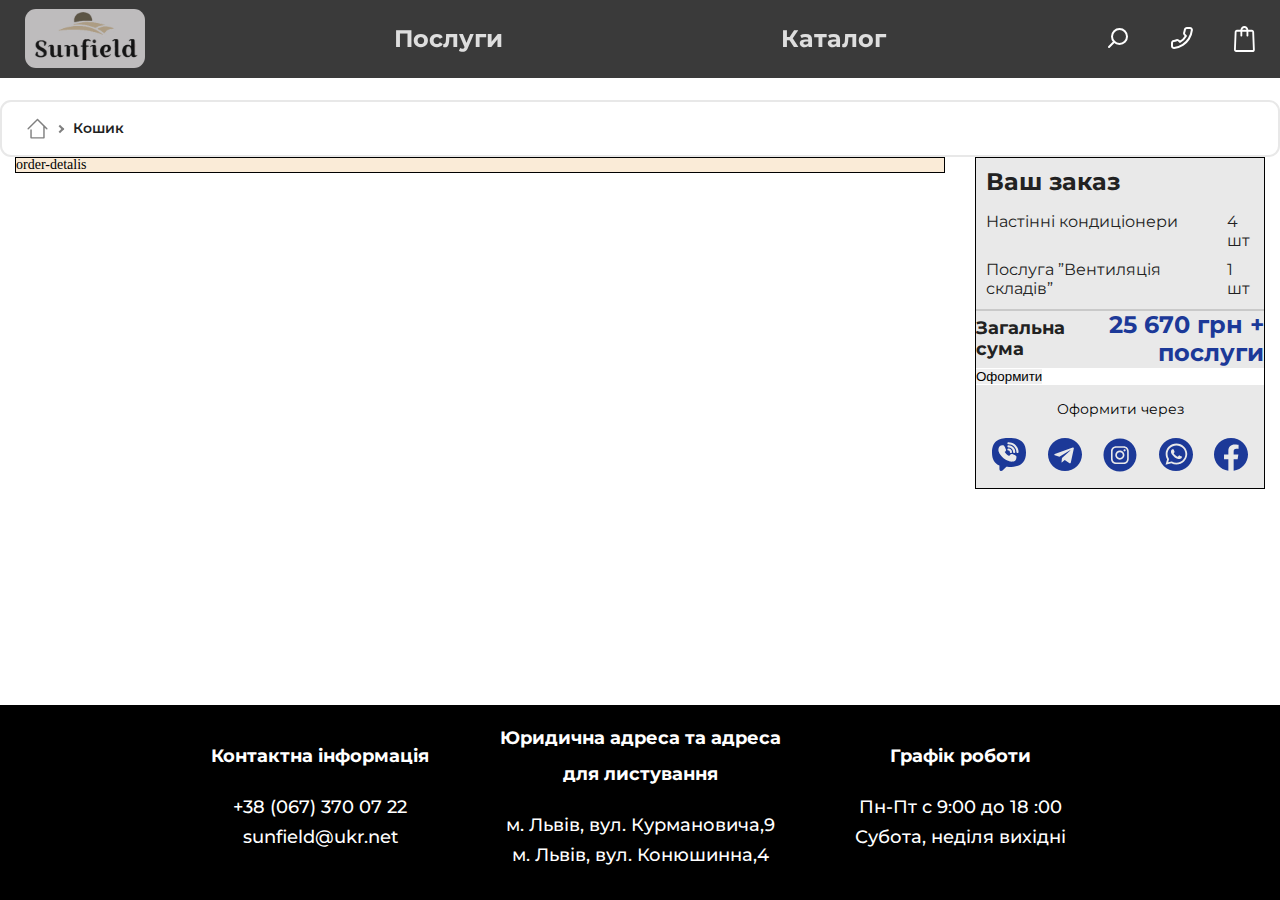
==== cart.html @ e7642a7e "27-02" ====
<!DOCTYPE html>
<html lang="en">

<head>
   <meta charset="UTF-8">
   <meta http-equiv="X-UA-Compatible" content="IE=edge">
   <meta name="viewport" content="width=device-width, initial-scale=1.0">
   <link rel="preconnect" href="https://fonts.googleapis.com">
   <link rel="preconnect" href="https://fonts.gstatic.com" crossorigin>
   <link
      href="https://fonts.googleapis.com/css2?family=Nunito+Sans:ital,wght@0,400;0,700;0,900;1,800&family=Roboto:wght@400;500;700&display=swap"
      rel="stylesheet">
   <link
      href="https://fonts.googleapis.com/css2?family=Montserrat:wght@500;600;700&family=Nunito+Sans:ital,wght@0,400;0,700;0,900;1,800&family=Roboto:wght@400;500;700&display=swap"
      rel="stylesheet">
   <link rel="stylesheet" href="https://unpkg.com/swiper@8/swiper-bundle.min.css" />
   <link href="/css/bootstrap-grid.min.css" rel="stylesheet">
   <link href="/css/nouislider.min.css" rel="stylesheet">
   <link href="/css/main.css" rel="stylesheet">


   <title>Document</title>
</head>

<body class="page-product">
   <div class="main-wrapper">
      <header class="header">
         <div class="nav-menu-mobile">
            <div class="logo"><a href="index.html"><img src="/ico/logo1.svg" alt=""></a></div>
            <!-- /.logo -->
            <div class="hamburger-menu"><button class="btn-hamburger btn-hamburger-line"><span
                     class="span-hamburger"></span></button></div>
         </div>
         <!-- /.nav-menu-mobile -->
         <nav class="nav-menu">
            <div class="logo"><a href="index.html"><img src="/ico/logo1.svg" alt=""></a></div>
            <!-- /.logo -->
            <ul class="menu">
               <li class="menu-item"><a href="index_services.html">Послуги</a></li>
               <!-- /.menu-item -->
               <li class="menu-item"><a href="index_catalog.html">Каталог</a></li>
               <!-- /.menu-item -->
            </ul>
            <!-- /.menu -->
            <div class="icons">
               <div class="search">
                  <!-- <form action="#">
                                          <img src="/ico/search_icon.svg" alt="search">
                                          <input type="text" name="search" >
                                          <button type="submit"><img src="/ico/search_icon.svg" alt="search"></button>
                                       </form> -->
                  <img src="/ico/search_icon.svg" alt="search">
               </div>

               <div class="phone-link">
                  <img src="/ico/phone_icon.svg" alt="phone" class="img-phone">
                  <div class="phone-info">
                     <a href="tel:+3800673700722">+380 (067) 370 07 22</a>
                     <a href="mailto:sunfield@ukr.net">sunfield@ukr.net</a>
                     <p>м. Львів, вул. Конюшинна 4</p>
                  </div>
               </div>
               <a href="#"><img src="/ico/shopping_bag_2 (2).svg" alt="bag"></a>

            </div>
         </nav>
         <!-- /.nav-menu -->
      </header>
      <main class="main-block">
         <section class="section-breadcrumbs">
            <div class="row no-gutters">
               <div class="col-12">
                  <div class="block">
                     <ul class="breadcrumbs">
                        <li><a href="#"><img src="/ico/392500_estate_home_house_real_icon 1.svg" alt=""></a></li>
                        <li><a href="#">Кошик</a></li>
                     </ul>
                  </div>
               </div>
            </div>
         </section>
         <!-- /.section-breadcrumbs -->
         <section class="section-order">
            <div class="row">
               <div class="col-12 col-xl-9">
                  <div class="order-detalis">order-detalis</div>
                  <!-- /.order-detalis -->
               </div>
               <!-- /.col-12 col-md-9 -->
               <div class="col-12 col-xl-3">
                  <div class="order-registration">
                     <div class="order-info">
                        <div class="order-title">
                           <h3>Ваш заказ</h3>
                           <div class="order-item">
                              <div class="item-name">Настінні кондиціонери</div>
                              <!-- /.item-name -->
                              <div class="item-number">4 шт</div>
                              <!-- /.item-number -->
                              <div class="item-name">Послуга ”Вентиляція складів”</div>
                              <!-- /.item-name -->
                              <div class="item-number">1 шт</div>
                              <!-- /.item-number -->
                           </div>
                           <!-- /.order-item -->
                        </div>
                        <!-- /.order-title -->
                        <div class="order-price">
                           <h3>Загальна сума</h3>
                           <div class="price">25 670 грн + послуги</div>
                           <!-- /.price -->
                        </div>
                        <!-- /.order-price -->
                        <button class="btn-order-registr">Оформити</button>
                        <!-- /.btn-order-registration -->
                     </div>
                     <!-- /.order-info -->
                     <div class="order-soc-seti">
                        <h3>Оформити через</h3>
                        <div class="soc-icons">
                           <a href="#"><img src="/ico/chat_social_viber_icon 1_blue.svg" alt="img-soc-seti"></a>
                           <a href="#"><img src="/ico/telegram_icon_blue.svg" alt="img-soc-seti"></a>
                           <a href="#"><img src="/ico/instagram_icon_blue.svg" alt="img-soc-seti"></a>
                           <a href="#"><img src="/ico/whatsapp logo_icon_blue.svg" alt="img-soc-seti"></a>
                           <a href="#"><img src="/ico/facebook logo_icon_blue.svg" alt="img-soc-seti"></a>
                        </div>
                     </div>
                  </div>
                  <!-- /.oredr-registration -->
               </div>
               <!-- /.col-12 col-md-3 -->
            </div>
            <!-- /.row -->
         </section>
         <!-- /.section-order -->
      </main>


      <footer class="footer row no-gutters align-items-center justify-content-center">
         <div class="col-7 col-md-3  block">

            <h3>Контактна інформація</h3><br>
            <div class="block-info">
               <a href="tel:+380673700722">+38 (067) 370 07 22</a>
               <a href="mailto:sunfield@ukr.net">sunfield@ukr.net</a>
            </div>
         </div>
         <div class="col-7 col-md-3 block">
            <h3>Юридична адреса та адреса для листування </h3><br>
            <div class="block-info">
               <p>м. Львів, вул. Курмановича,9</p>
               <p>м. Львів, вул. Конюшинна,4</p>
            </div>
         </div>
         <div class="col-7 col-md-3 block">
            <h3>Графік роботи</h3><br>
            <div class="block-info">
               <p>Пн-Пт с 9:00 до 18 :00</p>
               <p>Субота, неділя вихідні</p>
            </div>
         </div>
      </footer>
   </div>

   <script src="https://unpkg.com/swiper@8/swiper-bundle.min.js"></script>
   <script src="/js/slider.js"></script>
   <script src="/js/nouislider.min.js"></script>
   <script src="/js/spoiler_filters.js"></script>
   <script src="/js/price_slider.js"></script>
   <script src="/js/adaptiv-menu.js"></script>
  
   <script>

   </script>
</body>

</html>
---- css/nouislider.min.css ----
.noUi-target,.noUi-target *{-webkit-touch-callout:none;-webkit-tap-highlight-color:transparent;-webkit-user-select:none;-ms-touch-action:none;touch-action:none;-ms-user-select:none;-moz-user-select:none;user-select:none;-moz-box-sizing:border-box;box-sizing:border-box}.noUi-target{position:relative}.noUi-base,.noUi-connects{width:100%;height:100%;position:relative;z-index:1}.noUi-connects{overflow:hidden;z-index:0}.noUi-connect,.noUi-origin{will-change:transform;position:absolute;z-index:1;top:0;right:0;height:100%;width:100%;-ms-transform-origin:0 0;-webkit-transform-origin:0 0;-webkit-transform-style:preserve-3d;transform-origin:0 0;transform-style:flat}.noUi-txt-dir-rtl.noUi-horizontal .noUi-origin{left:0;right:auto}.noUi-vertical .noUi-origin{top:-100%;width:0}.noUi-horizontal .noUi-origin{height:0}.noUi-handle{-webkit-backface-visibility:hidden;backface-visibility:hidden;position:absolute}.noUi-touch-area{height:100%;width:100%}.noUi-state-tap .noUi-connect,.noUi-state-tap .noUi-origin{-webkit-transition:transform .3s;transition:transform .3s}.noUi-state-drag *{cursor:inherit!important}.noUi-horizontal{height:18px}.noUi-horizontal .noUi-handle{width:34px;height:28px;right:-17px;top:-6px}.noUi-vertical{width:18px}.noUi-vertical .noUi-handle{width:28px;height:34px;right:-6px;bottom:-17px}.noUi-txt-dir-rtl.noUi-horizontal .noUi-handle{left:-17px;right:auto}.noUi-target{background:#FAFAFA;border-radius:4px;border:1px solid #D3D3D3;box-shadow:inset 0 1px 1px #F0F0F0,0 3px 6px -5px #BBB}.noUi-connects{border-radius:3px}.noUi-connect{background:#3FB8AF}.noUi-draggable{cursor:ew-resize}.noUi-vertical .noUi-draggable{cursor:ns-resize}.noUi-handle{border:1px solid #D9D9D9;border-radius:3px;background:#FFF;cursor:default;box-shadow:inset 0 0 1px #FFF,inset 0 1px 7px #EBEBEB,0 3px 6px -3px #BBB}.noUi-active{box-shadow:inset 0 0 1px #FFF,inset 0 1px 7px #DDD,0 3px 6px -3px #BBB}.noUi-handle:after,.noUi-handle:before{content:"";display:block;position:absolute;height:14px;width:1px;background:#E8E7E6;left:14px;top:6px}.noUi-handle:after{left:17px}.noUi-vertical .noUi-handle:after,.noUi-vertical .noUi-handle:before{width:14px;height:1px;left:6px;top:14px}.noUi-vertical .noUi-handle:after{top:17px}[disabled] .noUi-connect{background:#B8B8B8}[disabled] .noUi-handle,[disabled].noUi-handle,[disabled].noUi-target{cursor:not-allowed}.noUi-pips,.noUi-pips *{-moz-box-sizing:border-box;box-sizing:border-box}.noUi-pips{position:absolute;color:#999}.noUi-value{position:absolute;white-space:nowrap;text-align:center}.noUi-value-sub{color:#ccc;font-size:10px}.noUi-marker{position:absolute;background:#CCC}.noUi-marker-sub{background:#AAA}.noUi-marker-large{background:#AAA}.noUi-pips-horizontal{padding:10px 0;height:80px;top:100%;left:0;width:100%}.noUi-value-horizontal{-webkit-transform:translate(-50%,50%);transform:translate(-50%,50%)}.noUi-rtl .noUi-value-horizontal{-webkit-transform:translate(50%,50%);transform:translate(50%,50%)}.noUi-marker-horizontal.noUi-marker{margin-left:-1px;width:2px;height:5px}.noUi-marker-horizontal.noUi-marker-sub{height:10px}.noUi-marker-horizontal.noUi-marker-large{height:15px}.noUi-pips-vertical{padding:0 10px;height:100%;top:0;left:100%}.noUi-value-vertical{-webkit-transform:translate(0,-50%);transform:translate(0,-50%);padding-left:25px}.noUi-rtl .noUi-value-vertical{-webkit-transform:translate(0,50%);transform:translate(0,50%)}.noUi-marker-vertical.noUi-marker{width:5px;height:2px;margin-top:-1px}.noUi-marker-vertical.noUi-marker-sub{width:10px}.noUi-marker-vertical.noUi-marker-large{width:15px}.noUi-tooltip{display:block;position:absolute;border:1px solid #D9D9D9;border-radius:3px;background:#fff;color:#000;padding:5px;text-align:center;white-space:nowrap}.noUi-horizontal .noUi-tooltip{-webkit-transform:translate(-50%,0);transform:translate(-50%,0);left:50%;bottom:120%}.noUi-vertical .noUi-tooltip{-webkit-transform:translate(0,-50%);transform:translate(0,-50%);top:50%;right:120%}.noUi-horizontal .noUi-origin>.noUi-tooltip{-webkit-transform:translate(50%,0);transform:translate(50%,0);left:auto;bottom:10px}.noUi-vertical .noUi-origin>.noUi-tooltip{-webkit-transform:translate(0,-18px);transform:translate(0,-18px);top:auto;right:28px}
---- css/main.css ----
@charset "UTF-8";
/*обнуление*/
*,
*::before,
*::after {
  padding: 0;
  margin: 0;
  border: 0;
  -webkit-box-sizing: border-box;
          box-sizing: border-box;
}

a {
  text-decoration: none;
}

ul,
ol,
li {
  list-style: none;
}

img {
  vertical-align: top;
}

h1, h2, h3, h4, h5, h6 {
  font-weight: inherit;
  font-size: inherit;
}

html,
body {
  height: 100%;
  line-height: 1;
  font-size: 14px;
}

@font-face {
  font-family: 'SF Pro Display';
  src: url("/fonts/SFProDisplay-Regular.eot");
  src: local("/fonts/SF Pro Display Regular"), local("/fonts/SFProDisplay-Regular"), url("/fonts/SFProDisplay-Regular.eot?#iefix") format("embedded-opentype"), url("/fonts/SFProDisplay-Regular.woff2") format("woff2"), url("/fonts/SFProDisplay-Regular.woff") format("woff"), url("/fonts/SFProDisplay-Regular.ttf") format("truetype");
  font-weight: normal;
  font-style: normal;
}

html, body {
  height: 100%;
  line-height: 1;
}

.body-hidden {
  overflow: hidden;
}

h2 {
  font-family: 'Montserrat',sans-serif;
  font-size: 36px;
  font-style: normal;
  font-weight: 700;
  line-height: 2;
  letter-spacing: 0em;
  text-align: center;
}

.main-wrapper {
  min-height: 100%;
  display: -webkit-box;
  display: -ms-flexbox;
  display: flex;
  -webkit-box-orient: vertical;
  -webkit-box-direction: normal;
      -ms-flex-direction: column;
          flex-direction: column;
  margin: 0 auto;
  position: relative;
}

.main-block {
  -webkit-box-flex: 1;
      -ms-flex: 1 1 auto;
          flex: 1 1 auto;
  min-width: 0;
}

.row {
  margin: 0;
}

.btn-blue {
  height: 86px;
  width: 311px;
  background: linear-gradient(86.33deg, #022ECC 0%, #001F8D 98.8%);
  color: #ffffff;
  font-family: 'Montserrat', sans-serif;
  font-weight: 700;
  line-height: 2;
  border-radius: 13px;
  cursor: pointer;
}

.btn-blue:hover {
  -webkit-box-shadow: 0px 4px 7px rgba(0, 0, 0, 0.25), 0px 0px 57px rgba(5, 54, 227, 0.55), inset 0px 0px 9px rgba(0, 0, 0, 0.25);
          box-shadow: 0px 4px 7px rgba(0, 0, 0, 0.25), 0px 0px 57px rgba(5, 54, 227, 0.55), inset 0px 0px 9px rgba(0, 0, 0, 0.25);
  color: rgba(255, 255, 255, 0.5);
  -webkit-transition: all 1s ease;
  transition: all 1s ease;
}

.btn-blue:not(:hover) {
  -webkit-transition: all 1s ease;
  transition: all 1s ease;
}

/*-------------------------header--------------------------------------------*/
.header {
  font-family: 'Montserrat', sans-serif;
  min-height: 78px;
  position: fixed;
  top: 0;
  left: 0;
  background-color: rgba(37, 37, 37, 0.9);
  width: 100%;
  padding: 0 25px;
  z-index: 3;
  display: -webkit-box;
  display: -ms-flexbox;
  display: flex;
  -webkit-box-orient: vertical;
  -webkit-box-direction: normal;
      -ms-flex-direction: column;
          flex-direction: column;
}

.header .logo {
  width: 120px;
  height: 60px;
}

.header .logo img {
  display: block;
  width: 100%;
}

.header .nav-menu {
  display: -ms-grid;
  display: grid;
  -ms-grid-columns: 30% 40% 30%;
      grid-template-columns: 30% 40% 30%;
  -ms-flex-line-pack: center;
      align-content: center;
  /* height: 100%; */
  -webkit-box-flex: 1;
      -ms-flex-positive: 1;
          flex-grow: 1;
}

.header .nav-menu .menu {
  display: -webkit-box;
  display: -ms-flexbox;
  display: flex;
  -webkit-box-pack: justify;
      -ms-flex-pack: justify;
          justify-content: space-between;
  -webkit-box-align: center;
      -ms-flex-align: center;
          align-items: center;
  width: 100%;
}

.header .nav-menu .menu .menu-item a {
  font-size: 24px;
  line-height: 1.3;
  font-weight: 700;
  color: #DEDEDE;
}

.header .nav-menu .icons {
  display: -webkit-box;
  display: -ms-flexbox;
  display: flex;
  -webkit-box-pack: end;
      -ms-flex-pack: end;
          justify-content: flex-end;
  -ms-flex-item-align: center;
      align-self: center;
}

.header .nav-menu .icons img {
  margin-left: 40px;
}

.header .nav-menu .icons .phone-link {
  font-size: 14px;
  font-style: normal;
  font-weight: 500;
  line-height: 1.2;
  letter-spacing: 0em;
  text-align: left;
  position: relative;
  cursor: pointer;
}

.header .nav-menu .icons .phone-link .phone-info {
  position: absolute;
  display: -webkit-box;
  display: -ms-flexbox;
  display: flex;
  -webkit-box-orient: vertical;
  -webkit-box-direction: normal;
      -ms-flex-direction: column;
          flex-direction: column;
  -webkit-box-pack: space-evenly;
      -ms-flex-pack: space-evenly;
          justify-content: space-evenly;
  -webkit-box-align: center;
      -ms-flex-align: center;
          align-items: center;
  width: 210px;
  height: 96px;
  color: #ffffff;
  background-color: #000000;
  border-radius: 2px;
  -webkit-transform: translate(55%, 0);
          transform: translate(55%, 0);
  right: 50%;
  margin-top: 50px;
  visibility: hidden;
  opacity: 0;
}

.header .nav-menu .icons .phone-link .phone-info::after {
  content: '';
  position: absolute;
  border: 0 solid transparent;
  border-width: 0px 15px 10px 15px;
  border-bottom-color: #000000;
  bottom: 100%;
  left: 50%;
  -webkit-transform: translate(-50%, 0);
          transform: translate(-50%, 0);
}

.header .nav-menu .icons .phone-link .phone-info a {
  color: #ffffff;
}

.header .nav-menu .icons .phone-link:hover .phone-info {
  visibility: visible;
  opacity: 1;
  -webkit-transition: all 1s ease;
  transition: all 1s ease;
  margin-top: 10px;
}

.header .nav-menu .icons .phone-link:not(:hover) .phone-info {
  -webkit-transition: all 1s ease;
  transition: all 1s ease;
}

.header .hamburger-menu {
  position: relative;
}

.header .hamburger-menu .btn-hamburger {
  position: absolute;
  top: 0;
  right: 0;
  cursor: pointer;
  margin: 0;
  padding: 0;
  font-size: 0;
  width: 26px;
  height: 20px;
  display: block;
  background-color: transparent;
}

.header .hamburger-menu .btn-hamburger:focus {
  outline: none;
}

.header .hamburger-menu .btn-hamburger .span-hamburger {
  display: block;
  position: absolute;
  background: #BEBCBD;
  width: 100%;
  height: 4px;
  top: 0;
  right: 0;
  border-radius: 2px;
  -webkit-transition: background .3s .3s;
  transition: background .3s .3s;
}

.header .hamburger-menu .btn-hamburger .span-hamburger::before, .header .hamburger-menu .btn-hamburger .span-hamburger::after {
  position: absolute;
  display: block;
  width: 80%;
  height: 4px;
  background: #BEBCBD;
  border-radius: 2px;
  right: 0;
  content: '';
}

.header .hamburger-menu .btn-hamburger .span-hamburger::before {
  -webkit-transition: width .5s 0s, top .5s .3s, -webkit-transform .5s 0s;
  transition: width .5s 0s, top .5s .3s, -webkit-transform .5s 0s;
  transition: width .5s 0s, top .5s .3s, transform .5s 0s;
  transition: width .5s 0s, top .5s .3s, transform .5s 0s, -webkit-transform .5s 0s;
  top: -10px;
}

.header .hamburger-menu .btn-hamburger .span-hamburger::after {
  -webkit-transition: width .5s 0s, bottom .5s .3s, -webkit-transform .5s 0s;
  transition: width .5s 0s, bottom .5s .3s, -webkit-transform .5s 0s;
  transition: width .5s 0s, bottom .5s .3s, transform .5s 0s;
  transition: width .5s 0s, bottom .5s .3s, transform .5s 0s, -webkit-transform .5s 0s;
  bottom: -10px;
}

.header .hamburger-menu .btn-hamburger:hover .span-hamburger::before, .header .hamburger-menu .btn-hamburger:hover .span-hamburger::after {
  width: 100%;
}

.header .hamburger-menu .btn-hamburger:not(:hover) .span-hamburger::before, .header .hamburger-menu .btn-hamburger:not(:hover) .span-hamburger::after {
  width: 80%;
}

.header .hamburger-menu .btn-hamburger.active .span-hamburger {
  background: transparent;
  -webkit-transition: background .2s .2s;
  transition: background .2s .2s;
}

.header .hamburger-menu .btn-hamburger.active .span-hamburger::before {
  width: 100%;
  top: 0;
  -webkit-transform: rotate(-45deg);
          transform: rotate(-45deg);
  -webkit-transition: top .5s 0s, -webkit-transform .5s .5s;
  transition: top .5s 0s, -webkit-transform .5s .5s;
  transition: top .5s 0s, transform .5s .5s;
  transition: top .5s 0s, transform .5s .5s, -webkit-transform .5s .5s;
}

.header .hamburger-menu .btn-hamburger.active .span-hamburger::after {
  width: 100%;
  bottom: 0;
  -webkit-transform: rotate(45deg);
          transform: rotate(45deg);
  -webkit-transition: bottom .5s 0s, -webkit-transform .5s .5s;
  transition: bottom .5s 0s, -webkit-transform .5s .5s;
  transition: bottom .5s 0s, transform .5s .5s;
  transition: bottom .5s 0s, transform .5s .5s, -webkit-transform .5s .5s;
}

/*------------------------------------footer---------------------------------*/
.footer {
  background-color: #000000;
  color: #ffffff;
  padding: 15px 0;
  font-size: 18px;
}

.footer .block {
  display: -webkit-box;
  display: -ms-flexbox;
  display: flex;
  -webkit-box-orient: vertical;
  -webkit-box-direction: normal;
      -ms-flex-direction: column;
          flex-direction: column;
  -webkit-box-pack: center;
      -ms-flex-pack: center;
          justify-content: center;
  -webkit-box-align: center;
      -ms-flex-align: center;
          align-items: center;
  text-align: center;
}

.footer .block .block-info {
  margin-bottom: 1rem;
}

.footer .block h3, .footer .block p, .footer .block a {
  font-family: 'Montserrat',sans-serif;
  font-weight: 700;
  line-height: 2;
}

.footer .block p, .footer .block a {
  display: block;
  font-weight: 500;
  color: #ffffff;
  line-height: 1.7;
}

/*-------------------------------------section1------------------------------*/
.section1 {
  background: #373737 url("/img/maldivi 1.jpg") 0 0/100% 100% no-repeat;
  min-height: 900px;
  position: relative;
  z-index: 2;
  color: #ffffff;
}

.section1::before {
  content: '';
  display: block;
  position: absolute;
  right: 0;
  top: 0;
  width: 100%;
  height: 100%;
  background-color: rgba(0, 0, 0, 0.5);
  z-index: 0;
}

.section1 .block {
  display: -webkit-box;
  display: -ms-flexbox;
  display: flex;
  -webkit-box-orient: vertical;
  -webkit-box-direction: normal;
      -ms-flex-direction: column;
          flex-direction: column;
  -webkit-box-pack: center;
      -ms-flex-pack: center;
          justify-content: center;
  -webkit-box-align: center;
      -ms-flex-align: center;
          align-items: center;
  position: relative;
}

.section1 .block .btn-blue {
  font-size: 36px;
  width: 311px;
  height: 86px;
}

.section1 .block .arrow {
  position: absolute;
  bottom: 0;
}

.section1 h1 {
  font-family: Montserrat;
  font-size: 48px;
  font-style: normal;
  font-weight: 600;
  line-height: 1.8;
  letter-spacing: 0em;
  text-align: center;
  margin-bottom: 88px;
}

/*-------------------------------------section2------------------------------*/
.section2 {
  background: url("/img/Rectangle 63.jpg") top left/50% 100% no-repeat, url("/img/Rectangle 64.jpg") top right/50% 100% no-repeat;
  color: #ffffff;
  font-family: 'Montserrat', sans-serif;
  position: relative;
  z-index: 2;
  min-height: 660px;
  display: -webkit-box;
  display: -ms-flexbox;
  display: flex;
  -webkit-box-orient: vertical;
  -webkit-box-direction: normal;
      -ms-flex-direction: column;
          flex-direction: column;
  padding-top: 40px;
}

.section2::before {
  content: '';
  display: block;
  position: absolute;
  right: 0;
  top: 0;
  width: 100%;
  height: 100%;
  background-color: rgba(0, 0, 0, 0.5);
  z-index: 0;
}

.section2 .row:first-child {
  margin-bottom: 100px;
  z-index: 2;
}

.section2 .row:last-child {
  margin-bottom: 150px;
  -webkit-box-flex: 1;
      -ms-flex: 1 1 auto;
          flex: 1 1 auto;
}

.section2 h2 {
  font-style: normal;
  font-weight: 700;
  line-height: 1.7;
  letter-spacing: 0em;
  text-align: center;
}

.section2 .block {
  position: relative;
  margin-bottom: 56px;
  margin-left: 50px;
}

.section2 .block::before {
  content: '';
  background: url("/ico/down_b_arrow_icon.svg") 0 0/44px 44px no-repeat;
  position: absolute;
  top: 50%;
  -webkit-transform: translateY(-50%);
          transform: translateY(-50%);
  width: 44px;
  height: 44px;
}

.section2 .block p {
  font-size: 30px;
  font-weight: 600;
  padding-left: 50px;
}

/*------------------------------section-algoritm----------------------------*/
.section-algoritm .row:last-child {
  margin: 30px 25px;
}

.section-algoritm .block {
  display: -webkit-box;
  display: -ms-flexbox;
  display: flex;
  -webkit-box-orient: vertical;
  -webkit-box-direction: normal;
      -ms-flex-direction: column;
          flex-direction: column;
  -webkit-box-pack: justify;
      -ms-flex-pack: justify;
          justify-content: space-between;
  -webkit-box-align: center;
      -ms-flex-align: center;
          align-items: center;
}

.section-algoritm .block p {
  font-family: 'Montserrat', sans-serif;
  font-size: 18px;
  font-style: normal;
  font-weight: 500;
  line-height: 1.3;
  letter-spacing: 0em;
  text-align: center;
}

.section-algoritm .block img {
  display: block;
  width: 190px;
  height: 190px;
}

/* ------------------section-form_consult-------------------------*/
.section-form_consult {
  position: relative;
  display: -webkit-box;
  display: -ms-flexbox;
  display: flex;
  -webkit-box-orient: vertical;
  -webkit-box-direction: normal;
      -ms-flex-direction: column;
          flex-direction: column;
  color: #ffffff;
  font-family: 'Montserrat', sans-serif;
  font-weight: 700;
  letter-spacing: 0em;
  font-size: 24px;
  line-height: 1.8;
  min-height: 725px;
  padding-top: 100px;
  padding-bottom: 60px;
  z-index: 2;
}

.section-form_consult::after {
  content: '';
  display: block;
  position: absolute;
  right: 0;
  top: 0;
  width: 100%;
  height: 100%;
  background: #373737 url("/img/DSC_3168_01.jpg") 0 0/100% 100% no-repeat;
  z-index: 0;
  -webkit-filter: blur(3px);
          filter: blur(3px);
}

.section-form_consult::before {
  content: '';
  display: block;
  position: absolute;
  right: 0;
  top: 0;
  width: 100%;
  height: 100%;
  background-color: rgba(0, 0, 0, 0.5);
  z-index: 1;
}

.section-form_consult > .row {
  -webkit-box-orient: vertical;
  -webkit-box-direction: normal;
      -ms-flex-direction: column;
          flex-direction: column;
}

.section-form_consult .consultation {
  display: -webkit-box;
  display: -ms-flexbox;
  display: flex;
  -webkit-box-orient: vertical;
  -webkit-box-direction: normal;
      -ms-flex-direction: column;
          flex-direction: column;
  -webkit-box-pack: justify;
      -ms-flex-pack: justify;
          justify-content: space-between;
  -webkit-box-align: center;
      -ms-flex-align: center;
          align-items: center;
  -webkit-box-align: stretch;
      -ms-flex-align: stretch;
          align-items: stretch;
  -webkit-box-flex: 1;
      -ms-flex: 1;
          flex: 1;
  z-index: 3;
}

.section-form_consult .consultation .row {
  -ms-flex-item-align: stretch;
      -ms-grid-row-align: stretch;
      align-self: stretch;
}

.section-form_consult .consultation .row div {
  text-align: center;
}

.section-form_consult .consultation .row:last-child > div {
  position: relative;
}

.section-form_consult .consultation .row:last-child > div img {
  margin: 0 24px;
  width: 62px;
  height: 62px;
}

.section-form_consult .consultation .row:last-child > div::before, .section-form_consult .consultation .row:last-child > div::after {
  content: "";
  position: absolute;
  top: 50%;
  -webkit-transform: translateY(-50%);
          transform: translateY(-50%);
  border: 1px solid #ffffff;
  width: 17%;
}

.section-form_consult .consultation .row:last-child > div::before {
  left: 4%;
}

.section-form_consult .consultation .row:last-child > div:after {
  right: 4%;
}

.section-form_consult .consultation .input {
  font-family: 'Montserrat', sans-serif;
  font-weight: 700;
  letter-spacing: 0em;
  font-size: 24px;
  line-height: 1.8;
  background: rgba(123, 123, 123, 0.5);
  -webkit-backdrop-filter: blur(19px);
          backdrop-filter: blur(19px);
  border-radius: 12px;
  padding: 8px 8px 8px 32px;
  width: 100%;
  opacity: 0.9;
  color: #ffffff;
}

.section-form_consult .consultation .input::-webkit-input-placeholder {
  color: #ffffff;
}

.section-form_consult .consultation .input:-ms-input-placeholder {
  color: #ffffff;
}

.section-form_consult .consultation .input::-ms-input-placeholder {
  color: #ffffff;
}

.section-form_consult .consultation .input::placeholder {
  color: #ffffff;
}

.section-form_consult .consultation .input:focus {
  border: none;
  outline: none;
}

.section-form_consult .consultation .input:focus::-webkit-input-placeholder {
  opacity: 0.3;
}

.section-form_consult .consultation .input:focus:-ms-input-placeholder {
  opacity: 0.3;
}

.section-form_consult .consultation .input:focus::-ms-input-placeholder {
  opacity: 0.3;
}

.section-form_consult .consultation .input:focus::placeholder {
  opacity: 0.3;
}

.section-form_consult .consultation .btn-blue {
  font-size: 36px;
}

/*--------------------modal form consult----------------------------*/
.modal-form_consult {
  position: fixed;
  height: 100%;
  width: 100%;
  background-color: rgba(0, 0, 0, 0.5);
  top: 0;
  left: 0;
  bottom: 0;
  right: 0;
  opacity: 0;
  visibility: hidden;
  display: -webkit-box;
  display: -ms-flexbox;
  display: flex;
  -webkit-box-orient: vertical;
  -webkit-box-direction: normal;
      -ms-flex-direction: column;
          flex-direction: column;
  -webkit-box-align: center;
      -ms-flex-align: center;
          align-items: center;
  -webkit-transition: all 0.8s ease 0s;
  transition: all 0.8s ease 0s;
}

.modal-form_consult .modal-container {
  position: relative;
  background-color: #393939;
  display: -webkit-box;
  display: -ms-flexbox;
  display: flex;
  -webkit-box-orient: vertical;
  -webkit-box-direction: normal;
      -ms-flex-direction: column;
          flex-direction: column;
  color: #ffffff;
  font-family: 'Montserrat', sans-serif;
  font-weight: 700;
  letter-spacing: 0em;
  font-size: 24px;
  line-height: 1.8;
  min-height: 725px;
  min-width: 940px;
  padding-top: 100px;
  padding-bottom: 60px;
  z-index: 2;
  border-radius: 8px;
}

.modal-form_consult .modal-container > .row {
  -webkit-box-orient: vertical;
  -webkit-box-direction: normal;
      -ms-flex-direction: column;
          flex-direction: column;
}

.modal-form_consult .modal-container .consultation {
  position: relative;
  display: -webkit-box;
  display: -ms-flexbox;
  display: flex;
  -webkit-box-orient: vertical;
  -webkit-box-direction: normal;
      -ms-flex-direction: column;
          flex-direction: column;
  -webkit-box-pack: justify;
      -ms-flex-pack: justify;
          justify-content: space-between;
  -webkit-box-align: center;
      -ms-flex-align: center;
          align-items: center;
  -webkit-box-align: stretch;
      -ms-flex-align: stretch;
          align-items: stretch;
  -webkit-box-flex: 1;
      -ms-flex: 1;
          flex: 1;
  z-index: 3;
}

.modal-form_consult .modal-container .consultation .close_modal_window {
  position: absolute;
  font-size: 72px;
  font-weight: 200;
  top: -15%;
  right: 10%;
  cursor: pointer;
  font-family: none;
}

.modal-form_consult .modal-container .consultation .row {
  -ms-flex-item-align: stretch;
      -ms-grid-row-align: stretch;
      align-self: stretch;
}

.modal-form_consult .modal-container .consultation .row div {
  text-align: center;
}

.modal-form_consult .modal-container .consultation .row:last-child > div {
  position: relative;
}

.modal-form_consult .modal-container .consultation .row:last-child > div img {
  margin: 0 24px;
  width: 62px;
  height: 62px;
}

.modal-form_consult .modal-container .consultation .input {
  font-family: 'Montserrat', sans-serif;
  font-weight: 700;
  letter-spacing: 0em;
  font-size: 24px;
  line-height: 1.8;
  background: rgba(123, 123, 123, 0.5);
  -webkit-backdrop-filter: blur(19px);
          backdrop-filter: blur(19px);
  border-radius: 12px;
  padding: 8px 8px 8px 32px;
  width: 100%;
  opacity: 0.9;
  color: #ffffff;
}

.modal-form_consult .modal-container .consultation .input::-webkit-input-placeholder {
  color: #ffffff;
}

.modal-form_consult .modal-container .consultation .input:-ms-input-placeholder {
  color: #ffffff;
}

.modal-form_consult .modal-container .consultation .input::-ms-input-placeholder {
  color: #ffffff;
}

.modal-form_consult .modal-container .consultation .input::placeholder {
  color: #ffffff;
}

.modal-form_consult .modal-container .consultation .input:focus {
  border: none;
  outline: none;
}

.modal-form_consult .modal-container .consultation .input:focus::-webkit-input-placeholder {
  opacity: 0.3;
}

.modal-form_consult .modal-container .consultation .input:focus:-ms-input-placeholder {
  opacity: 0.3;
}

.modal-form_consult .modal-container .consultation .input:focus::-ms-input-placeholder {
  opacity: 0.3;
}

.modal-form_consult .modal-container .consultation .input:focus::placeholder {
  opacity: 0.3;
}

.modal-form_consult .modal-container .consultation .btn-blue {
  font-size: 36px;
}

.modal-active {
  position: fixed;
  top: 0;
  visibility: visible;
  opacity: 1;
  -webkit-transition: .3s;
  transition: .3s;
  z-index: 5;
}

/*-------------------modal-----------------------*/
.modal-form_thanks {
  position: fixed;
  height: 100%;
  width: 100%;
  background-color: rgba(0, 0, 0, 0.5);
  top: 0;
  left: 0;
  bottom: 0;
  right: 0;
  opacity: 0;
  visibility: hidden;
  display: -webkit-box;
  display: -ms-flexbox;
  display: flex;
  -webkit-box-orient: vertical;
  -webkit-box-direction: normal;
      -ms-flex-direction: column;
          flex-direction: column;
  -webkit-box-align: center;
      -ms-flex-align: center;
          align-items: center;
  -webkit-box-pack: center;
      -ms-flex-pack: center;
          justify-content: center;
  -webkit-transition: all 0.8s ease 0s;
  transition: all 0.8s ease 0s;
}

.modal-form_thanks .modal-container {
  width: 720px;
  height: 460px;
  background-color: #161616;
  border-radius: 18px;
  position: relative;
  display: -webkit-box;
  display: -ms-flexbox;
  display: flex;
  -webkit-box-align: center;
      -ms-flex-align: center;
          align-items: center;
  -webkit-box-pack: center;
      -ms-flex-pack: center;
          justify-content: center;
}

.modal-form_thanks .modal-container span {
  position: absolute;
  color: #FFFFFF;
  font-size: 62px;
  font-weight: 100;
  top: 5%;
  right: 5%;
  cursor: pointer;
}

.modal-form_thanks .modal-container p {
  font-family: 'Montserrat',sans-serif;
  font-size: 36px;
  font-style: normal;
  font-weight: 700;
  line-height: 1.2;
  letter-spacing: 0em;
  text-align: center;
  color: #ffffff;
}

.modal-active {
  position: fixed;
  top: 0;
  visibility: visible;
  opacity: 1;
  -webkit-transition: .3s;
  transition: .3s;
  z-index: 5;
}

/*----------------------section-slider_product----------------------*/
.section-slider_product .tabs-slider {
  font-family: 'Montserrat', sans-serif;
  font-style: normal;
  font-weight: 700;
  line-height: 1.7;
  letter-spacing: 0em;
  text-align: center;
  color: #808080;
  display: -webkit-box;
  display: -ms-flexbox;
  display: flex;
  -webkit-box-pack: center;
      -ms-flex-pack: center;
          justify-content: center;
  text-decoration: none;
  margin-bottom: 16px;
}

.section-slider_product .block {
  min-height: 78px;
  font-size: 24px;
  display: -webkit-box;
  display: -ms-flexbox;
  display: flex;
  -webkit-box-align: center;
      -ms-flex-align: center;
          align-items: center;
  cursor: pointer;
}

.section-slider_product .block._active {
  color: #222222;
  background: #E8E8E8;
}

.section-slider_product .tab-content {
  display: none;
}

.section-slider_product .tab-content._active {
  display: block;
}

/*------------block-product--------------------------------*/
.block-product {
  position: relative;
  font-family: 'Roboto', sans-serif;
  width: 336px;
  height: -webkit-fit-content;
  height: -moz-fit-content;
  height: fit-content;
  background: #FFFFFF;
  border: 2px solid #E8E8E8;
  padding: 12px;
  margin: 0 auto;
  cursor: pointer;
  min-height: 386px;
  display: -webkit-box;
  display: -ms-flexbox;
  display: flex;
  -webkit-box-orient: vertical;
  -webkit-box-direction: normal;
      -ms-flex-direction: column;
          flex-direction: column;
  -webkit-box-pack: justify;
      -ms-flex-pack: justify;
          justify-content: space-between;
}

.block-product p {
  margin-bottom: 12px;
}

.block-product .block-product_bottom {
  display: -webkit-box;
  display: -ms-flexbox;
  display: flex;
  -webkit-box-pack: justify;
      -ms-flex-pack: justify;
          justify-content: space-between;
  -webkit-box-align: center;
      -ms-flex-align: center;
          align-items: center;
  margin-bottom: 5px;
}

.block-product .block-product_bottom .btn-clarify-price {
  padding: 8px 0px;
  width: 135px;
  background: #001F8D;
  border-radius: 6px;
  color: #FFFFFF;
  font-family: 'Roboto',sans-serif;
  font-size: 18px;
  font-style: normal;
  font-weight: 500;
  line-height: 1.2;
  letter-spacing: 0em;
  text-align: center;
}

.block-product .block-product_bottom .price {
  display: -webkit-box;
  display: -ms-flexbox;
  display: flex;
  -webkit-box-orient: vertical;
  -webkit-box-direction: normal;
      -ms-flex-direction: column;
          flex-direction: column;
}

.block-product .block-product_bottom .price span {
  font-size: 24px;
  font-style: normal;
  font-weight: 700;
  line-height: 1.2;
  letter-spacing: 0em;
  text-align: left;
}

.block-product .block-product_bottom .price span.old-price {
  color: #808080;
  text-decoration: line-through;
}

.block-product .block-product_bottom .price span.new-price {
  color: #F94547;
}

.block-product .block-product_bottom .cart {
  display: -webkit-box;
  display: -ms-flexbox;
  display: flex;
  -webkit-box-pack: center;
      -ms-flex-pack: center;
          justify-content: center;
  -webkit-box-align: center;
      -ms-flex-align: center;
          align-items: center;
  border-radius: 50%;
  border: 1px solid #00AF3E;
  width: 60px;
  height: 60px;
}

.block-product .block-product_bottom .cart img {
  width: 24px;
  height: 30px;
}

.block-product .category p {
  font-size: 16px;
  font-style: normal;
  font-weight: 400;
  line-height: 1.2;
  letter-spacing: 0em;
  text-align: left;
  color: #474747;
}

.block-product .name p {
  font-size: 16px;
  font-style: normal;
  font-weight: 500;
  line-height: 1.2;
  letter-spacing: 0em;
  text-align: left;
  text-decoration: none;
  color: #022ECC;
}

.block-product .cuntry {
  color: #474747;
}

.block-product .cuntry p {
  font-size: 16px;
  font-style: normal;
  font-weight: 400;
  line-height: 1.2;
  letter-spacing: 0em;
  text-align: left;
}

.block-product .parametrs {
  display: -webkit-box;
  display: -ms-flexbox;
  display: flex;
  -ms-flex-wrap: wrap;
      flex-wrap: wrap;
}

.block-product .parametrs .param-items {
  background: #EBEBEB;
  border-radius: 3px;
  margin-right: 8px;
  margin-bottom: 8px;
  padding: 8px;
  width: 83px;
  height: 30px;
  display: -webkit-box;
  display: -ms-flexbox;
  display: flex;
  -webkit-box-pack: center;
      -ms-flex-pack: center;
          justify-content: center;
  -webkit-box-align: center;
      -ms-flex-align: center;
          align-items: center;
}

.block-product .parametrs .param-items span {
  font-size: 16px;
  font-style: normal;
  font-weight: 400;
  line-height: 1.2;
  letter-spacing: 0em;
  text-align: left;
}

.block-product .image {
  position: relative;
  margin-bottom: 12px;
}

.block-product .image img {
  width: 100%;
  height: 200px;
}

.block-product .image .hover-image {
  position: absolute;
  top: 0;
  left: 0;
  opacity: 0;
}

.block-product .image .product-image {
  opacity: 1;
}

.block-product .label-sale,
.block-product .label-vip {
  width: 48px;
  height: 22px;
  position: absolute;
  top: 8px;
  left: 12px;
  background: url("/ico/Vector 2.png");
  font-size: 16px;
  font-style: normal;
  font-weight: 700;
  line-height: 1.2;
  letter-spacing: 0em;
  text-align: left;
  color: #ffffff;
  display: -webkit-box;
  display: -ms-flexbox;
  display: flex;
  -webkit-box-pack: center;
      -ms-flex-pack: center;
          justify-content: center;
  -webkit-box-align: center;
      -ms-flex-align: center;
          align-items: center;
}

.block-product .label-vip {
  background: url("/ico/Vector 2_1.png") 50% no-repeat;
  padding-right: 3px;
  color: #000000;
  -webkit-box-pack: end;
      -ms-flex-pack: end;
          justify-content: flex-end;
}

.block-product:hover {
  -webkit-filter: drop-shadow(0px 0px 19px rgba(0, 0, 0, 0.2));
          filter: drop-shadow(0px 0px 19px rgba(0, 0, 0, 0.2));
  -webkit-transition: all 1s ease;
  transition: all 1s ease;
}

.block-product:hover .hover-image {
  opacity: 1;
  -webkit-transition: all 1s ease;
  transition: all 1s ease;
}

.block-product:hover .product-image {
  opacity: 0;
  -webkit-transition: all 1s ease;
  transition: all 1s ease;
}

.block-product:not(:hover) {
  -webkit-transition: all 1s ease;
  transition: all 1s ease;
}

.block-product:not(:hover) .hover-image {
  opacity: 0;
  -webkit-transition: all 1s ease;
  transition: all 1s ease;
}

.block-product:not(:hover) .product-image {
  opacity: 1;
  -webkit-transition: all 1s ease;
  transition: all 1s ease;
}

/*--------------section-slider_image-----------------------*/
.section-slider_images img {
  display: block;
  width: 423px;
  height: 226px;
  margin: 0 auto;
}

.section-slider_images .tabs {
  display: -webkit-box;
  display: -ms-flexbox;
  display: flex;
  margin-bottom: 25px;
  -webkit-box-pack: justify;
      -ms-flex-pack: justify;
          justify-content: space-between;
  position: relative;
  cursor: pointer;
  padding-right: 130px;
}

.section-slider_images .tabs .tabs-item {
  font-family: 'Montserrat', sans-serif;
  font-size: 16px;
  font-style: normal;
  font-weight: 600;
  line-height: 1.2;
  letter-spacing: 0em;
  text-align: left;
  color: #808080;
}

.section-slider_images .tabs .tabs-item._active {
  color: #222222;
}

.section-slider_images .block {
  position: relative;
}

.section-slider_images .block .block-arrow {
  position: absolute;
  width: 90px;
  height: 33px;
  right: 0;
  top: 50%;
  -webkit-transform: translateY(-50%);
          transform: translateY(-50%);
  display: -webkit-box;
  display: -ms-flexbox;
  display: flex;
  cursor: pointer;
}

.section-slider_images .block .block-arrow .tabs-button-prev,
.section-slider_images .block .block-arrow .tabs-button-next {
  position: relative;
  width: 33px;
  height: 33px;
  border: 1px solid #E0E0E0;
  -webkit-box-sizing: border-box;
          box-sizing: border-box;
  -webkit-filter: drop-shadow(0px 0px 1px rgba(0, 0, 0, 0.11));
          filter: drop-shadow(0px 0px 1px rgba(0, 0, 0, 0.11));
  border-radius: 2px;
  margin: 0 3px;
}

.section-slider_images .block .block-arrow .tabs-button-prev .arrow-prev,
.section-slider_images .block .block-arrow .tabs-button-prev .arrow-next,
.section-slider_images .block .block-arrow .tabs-button-next .arrow-prev,
.section-slider_images .block .block-arrow .tabs-button-next .arrow-next {
  width: 12px;
  height: 12px;
  border-top: 2px solid black;
  position: absolute;
  top: 10px;
}

.section-slider_images .block .block-arrow .tabs-button-prev .arrow-prev.no_active,
.section-slider_images .block .block-arrow .tabs-button-prev .arrow-next.no_active,
.section-slider_images .block .block-arrow .tabs-button-next .arrow-prev.no_active,
.section-slider_images .block .block-arrow .tabs-button-next .arrow-next.no_active {
  border-color: #E0E0E0;
}

.section-slider_images .block .block-arrow .tabs-button-prev .arrow-prev,
.section-slider_images .block .block-arrow .tabs-button-next .arrow-prev {
  -webkit-transform: rotate(-45deg);
          transform: rotate(-45deg);
  border-left: 2px solid black;
  left: 12px;
}

.section-slider_images .block .block-arrow .tabs-button-prev .arrow-next,
.section-slider_images .block .block-arrow .tabs-button-next .arrow-next {
  -webkit-transform: rotate(45deg);
          transform: rotate(45deg);
  border-right: 2px solid black;
  right: 12px;
}

.swiper-pagination-bullet {
  width: 16px;
  height: 16px;
  background: #C4C4C4;
  margin: 0 16px !important;
}

.swiper-pagination-bullet-active {
  background: #656565;
  width: 16px;
  height: 16px;
}

.swiper-wrapper {
  margin: 0 0 40px;
}

/*--------------section slider-top--------------------*/
.section-slider_top {
  margin-top: 78px;
  margin-bottom: 16px;
}

.section-slider_top .slider-top img {
  width: 100%;
}

.section-slider_top .slider-top .swiper-pagination-bullet {
  opacity: 1;
  background: #ffffff;
}

.section-slider_top .slider-top .swiper-pagination-bullet-active {
  background: #022DC7;
}

.section-slider_top .slider-top .swiper-wrapper {
  margin: 0;
}

/*--------------section breadcrumbs----------------------*/
.section-breadcrumbs .block {
  background: #FFFFFF;
  border: 2px solid #E8E8E8;
  -webkit-box-sizing: border-box;
          box-sizing: border-box;
  border-radius: 11px;
  height: 57px;
  display: -webkit-box;
  display: -ms-flexbox;
  display: flex;
}

.section-breadcrumbs .breadcrumbs {
  display: -webkit-box;
  display: -ms-flexbox;
  display: flex;
  -webkit-box-align: center;
      -ms-flex-align: center;
          align-items: center;
  padding-left: 8px;
}

.section-breadcrumbs .breadcrumbs li a {
  position: relative;
  padding-left: 16px;
  padding-right: 8px;
  font-family: 'Montserrat', sans-serif;
  font-size: 14px;
  font-style: normal;
  font-weight: 600;
  line-height: 1.2;
  letter-spacing: 0em;
  text-align: left;
  color: #808080;
}

.section-breadcrumbs .breadcrumbs li a::before {
  position: absolute;
  content: '';
  width: 6px;
  height: 6px;
  border-top: 2px solid #808080;
  border-right: 2px solid #808080;
  -webkit-transform: rotate(45deg);
          transform: rotate(45deg);
  top: 7px;
  left: 0;
}

.section-breadcrumbs .breadcrumbs li:last-child a {
  color: #222222;
}

.section-breadcrumbs .breadcrumbs li:first-child a::before {
  display: none;
}

/*----------------section-catalog------------------- */
.section-catalog {
  display: -webkit-box;
  display: -ms-flexbox;
  display: flex;
  -webkit-box-orient: vertical;
  -webkit-box-direction: normal;
      -ms-flex-direction: column;
          flex-direction: column;
  padding: 0px 10px;
  position: relative;
}

.section-catalog > .row {
  -webkit-box-flex: 1;
      -ms-flex: 1 1 auto;
          flex: 1 1 auto;
}

.section-catalog > .row:first-child {
  padding: 17px 0px;
}

.section-catalog .row-top {
  margin-bottom: 17px;
}

.section-catalog .row-top .select {
  font-family: 'Montserrat',sans-serif;
  font-style: normal;
  font-weight: 500;
  font-size: 14px;
  line-height: 1.2;
  text-align: left;
  color: #474747;
  position: relative;
  min-width: 168px;
}

.section-catalog .row-top .select.active .select-body {
  display: block;
}

.section-catalog .row-top .select.active .select-header::before {
  -webkit-transform: rotate(-40deg);
          transform: rotate(-40deg);
}

.section-catalog .row-top .select.active .select-header::after {
  -webkit-transform: rotate(40deg);
          transform: rotate(40deg);
}

.section-catalog .row-top .select .select-header,
.section-catalog .row-top .select .select-body {
  display: block;
  width: 100%;
  background: #FFFFFF;
  border: 1px solid #474747;
  -webkit-box-sizing: border-box;
          box-sizing: border-box;
  border-radius: 3px;
  -webkit-appearance: none;
     -moz-appearance: none;
          appearance: none;
  display: none;
}

.section-catalog .row-top .select .select-body {
  position: absolute;
  top: calc(100% + 2px);
  left: 0;
  z-index: 2;
}

.section-catalog .row-top .select .select-body .select-item {
  padding: 3px 5px;
}

.section-catalog .row-top .select .select-body .select-item:hover {
  cursor: pointer;
  background: rgba(0, 31, 141, 0.15);
}

.section-catalog .row-top .select .select-body .select-item.hide {
  display: none;
}

.section-catalog .row-top .select .select-header {
  min-height: 25px;
  position: relative;
  cursor: pointer;
  display: -webkit-box;
  display: -ms-flexbox;
  display: flex;
  -webkit-box-align: center;
      -ms-flex-align: center;
          align-items: center;
  margin-bottom: 3px;
  padding-right: 30px;
}

.section-catalog .row-top .select .select-header span {
  padding-left: 8px;
}

.section-catalog .row-top .select .select-header::after, .section-catalog .row-top .select .select-header::before {
  content: '';
  position: absolute;
  top: 10px;
  width: 6px;
  height: 2px;
  background-color: #474747;
  -webkit-transition: all .2s ease;
  transition: all .2s ease;
}

.section-catalog .row-top .select .select-header::before {
  right: 14px;
  -webkit-transform: rotate(40deg);
          transform: rotate(40deg);
}

.section-catalog .row-top .select .select-header::after {
  right: 10px;
  -webkit-transform: rotate(-40deg);
          transform: rotate(-40deg);
}

.section-catalog .row-top .block-btn {
  display: none;
}

.section-catalog .row-top ul {
  display: -webkit-box;
  display: -ms-flexbox;
  display: flex;
}

.section-catalog .row-top ul li {
  border: 1px solid #474747;
  border-radius: 9px;
  font-family: 'SF Pro Display',sans-serif;
  font-size: 14px;
  font-style: normal;
  font-weight: 500;
  line-height: 1.2;
  letter-spacing: 0em;
  text-align: right;
  color: #474747;
  margin-right: 10px;
  padding: 4px 8px;
  position: relative;
  padding-right: 30px;
}

.section-catalog .row-top ul li span {
  position: absolute;
  top: 50%;
  right: 8px;
  font-size: 22px;
  -webkit-transform: translateY(-50%);
          transform: translateY(-50%);
  cursor: pointer;
}

.section-catalog .row-top ul li.clear {
  color: #F94547;
  border-color: #F94547;
  padding-right: 8px;
  cursor: pointer;
}

.section-catalog .title-xl {
  font-family: 'Montserrat', sans-serif;
  font-style: normal;
  font-weight: 600;
  font-size: 24px;
  line-height: 1.2;
  color: #222222;
  margin-bottom: 20px;
}

.section-catalog .block-saidbar {
  padding-left: 14px;
}

.section-catalog .block-saidbar .block-filters #brend .check-item {
  overflow-y: scroll;
  -ms-scroll-snap-type: y;
      scroll-snap-type: y;
}

.section-catalog .block-saidbar .block-filters #brend .filter-title,
.section-catalog .block-saidbar .block-filters #brend .open-filter {
  display: none;
}

.section-catalog .block-saidbar .block-filters .filters-item {
  min-height: -webkit-fit-content;
  min-height: -moz-fit-content;
  min-height: fit-content;
  background-color: #EBEBEB;
  margin-bottom: 8px;
  display: -webkit-box;
  display: -ms-flexbox;
  display: flex;
  -webkit-box-orient: vertical;
  -webkit-box-direction: normal;
      -ms-flex-direction: column;
          flex-direction: column;
  padding: 8px 0px;
  max-width: 200px;
  min-width: 200px;
}

.section-catalog .block-saidbar .block-filters .filters-item .btn-blue {
  width: 100%;
  height: 35px;
  margin-top: -8px;
  margin-bottom: 6px;
  background: linear-gradient(81.98deg, #022ECA 7.17%, #00208F 95.59%);
  -webkit-box-shadow: 0px 0px 10px rgba(5, 54, 227, 0.55);
          box-shadow: 0px 0px 10px rgba(5, 54, 227, 0.55);
  border-radius: 6px;
  font-family: 'SF Pro Display',sans-serif;
  font-size: 16px;
  font-style: normal;
  font-weight: 500;
  line-height: 1.2;
  letter-spacing: 0em;
  text-align: center;
}

.section-catalog .block-saidbar .block-filters .filters-item form label {
  position: relative;
  padding-left: 8px;
  padding-right: 8px;
}

.section-catalog .block-saidbar .block-filters .filters-item form img {
  display: block;
  position: absolute;
  top: 0;
  left: 16px;
}

.section-catalog .block-saidbar .block-filters .filters-item form input {
  padding: 8px;
  width: calc(100% - 16px);
  height: 24px;
  background: #ffffff;
  border-radius: 5px;
  margin-bottom: 10px;
  font-family: 'SF Pro Display',sans-serif;
  font-style: normal;
  font-weight: normal;
  font-size: 14px;
  line-height: 1.2;
  color: #AFAFAF;
  position: relative;
  outline: none;
  -webkit-padding-start: 32px;
          padding-inline-start: 32px;
}

.section-catalog .block-saidbar .block-filters .filters-item form input::-webkit-input-placeholder {
  color: #AFAFAF;
}

.section-catalog .block-saidbar .block-filters .filters-item form input:-ms-input-placeholder {
  color: #AFAFAF;
}

.section-catalog .block-saidbar .block-filters .filters-item form input::-ms-input-placeholder {
  color: #AFAFAF;
}

.section-catalog .block-saidbar .block-filters .filters-item form input::placeholder {
  color: #AFAFAF;
}

.section-catalog .block-saidbar .block-filters .filters-item .filter-title {
  margin: 0 8px 8px;
  font-family: 'SF Pro Display', sans-serif;
  font-size: 16px;
  font-style: normal;
  font-weight: 700;
  line-height: 1.2;
  letter-spacing: 0em;
  text-align: left;
  position: relative;
  cursor: pointer;
}

.section-catalog .block-saidbar .block-filters .filters-item .filter-title::after, .section-catalog .block-saidbar .block-filters .filters-item .filter-title::before {
  content: '';
  position: absolute;
  top: 7px;
  width: 6px;
  height: 2px;
  background-color: #808080;
  -webkit-transition: all .2s ease;
  transition: all .2s ease;
}

.section-catalog .block-saidbar .block-filters .filters-item .filter-title::before {
  right: 4px;
  -webkit-transform: rotate(-40deg);
          transform: rotate(-40deg);
}

.section-catalog .block-saidbar .block-filters .filters-item .filter-title::after {
  right: 0;
  -webkit-transform: rotate(40deg);
          transform: rotate(40deg);
}

.section-catalog .block-saidbar .block-filters .filters-item .filter-title.noactive::before {
  -webkit-transform: rotate(40deg);
          transform: rotate(40deg);
}

.section-catalog .block-saidbar .block-filters .filters-item .filter-title.noactive::after {
  -webkit-transform: rotate(-40deg);
          transform: rotate(-40deg);
}

.section-catalog .block-saidbar .block-filters .filters-item .label {
  display: -webkit-box;
  display: -ms-flexbox;
  display: flex;
  -webkit-box-align: center;
      -ms-flex-align: center;
          align-items: center;
  padding: 4px 8px;
}

.section-catalog .block-saidbar .block-filters .filters-item .label:hover {
  cursor: pointer;
  border-radius: 4px;
  background: rgba(0, 31, 141, 0.15);
}

.section-catalog .block-saidbar .block-filters .filters-item .label .checkbox,
.section-catalog .block-saidbar .block-filters .filters-item .label .radio {
  display: none;
}

.section-catalog .block-saidbar .block-filters .filters-item .label .text {
  display: inline-block;
  margin-left: 10px;
  font-family: 'SF Pro Display', sans-serif;
  font-size: 14px;
  font-style: normal;
  line-height: 1.2;
  letter-spacing: 0em;
  text-align: left;
}

.section-catalog .block-saidbar .block-filters .filters-item .check-item {
  -webkit-transition: all .5s ease;
  transition: all .5s ease;
  max-height: -webkit-fit-content;
  max-height: -moz-fit-content;
  max-height: fit-content;
  overflow: hidden;
}

.section-catalog .block-saidbar .block-filters .filters-item .check-item .fake {
  width: 23px;
  height: 23px;
  border: 2px solid #808080;
  border-radius: 5px;
  display: inline-block;
  position: relative;
}

.section-catalog .block-saidbar .block-filters .filters-item .check-item .fake::before {
  content: '';
  position: absolute;
  display: block;
  background-color: #001F8D;
  width: 100%;
  height: 100%;
  border-radius: 5px;
  opacity: 0;
  -webkit-transition: .2s;
  transition: .2s;
}

.section-catalog .block-saidbar .block-filters .filters-item .check-item .fake::after {
  content: url("/ico/check.svg");
  position: absolute;
  top: 50%;
  left: 50%;
  -webkit-transform: translate(-50%, -40%);
          transform: translate(-50%, -40%);
  opacity: 0;
  -webkit-transition: .2s;
  transition: .2s;
}

.section-catalog .block-saidbar .block-filters .filters-item .check-item .checkbox:checked + .fake::before,
.section-catalog .block-saidbar .block-filters .filters-item .check-item .checkbox:checked + .fake,
.section-catalog .block-saidbar .block-filters .filters-item .check-item .checkbox:checked + .fake::after {
  opacity: 1;
  border: none;
}

.section-catalog .block-saidbar .block-filters .filters-item .check-item .text {
  font-weight: 500;
  color: #474747;
}

.section-catalog .block-saidbar .block-filters .filters-item .radio-item .radio {
  display: none;
}

.section-catalog .block-saidbar .block-filters .filters-item .radio-item .fake {
  width: 20px;
  height: 20px;
  border-radius: 50%;
  display: inline-block;
  position: relative;
  background-color: #ffffff;
}

.section-catalog .block-saidbar .block-filters .filters-item .radio-item .fake::before {
  content: '';
  position: absolute;
  display: block;
  background-color: #000000;
  width: 10px;
  height: 10px;
  border-radius: 50%;
  opacity: 0;
  -webkit-transition: .2s;
  transition: .2s;
  top: 50%;
  left: 50%;
  -webkit-transform: translate(-50%, -50%);
          transform: translate(-50%, -50%);
}

.section-catalog .block-saidbar .block-filters .filters-item .radio-item .radio:checked + .fake::before {
  opacity: 1;
}

.section-catalog .block-saidbar .block-filters .filters-item .radio-item .text {
  font-weight: 600;
  color: #222222;
}

.section-catalog .block-saidbar .block-filters .noUi-connect {
  background: #001F8D;
}

.section-catalog .block-saidbar .block-filters .noUi-handle {
  width: 18px;
  height: 18px;
  border-radius: 50%;
  background: #B1B0B0;
  -webkit-box-shadow: none;
          box-shadow: none;
  border: none;
  top: -8px;
}

.section-catalog .block-saidbar .block-filters .noUi-horizontal {
  height: 2px;
}

.section-catalog .block-saidbar .block-filters .noUi-target {
  border: none;
  -webkit-box-shadow: none;
          box-shadow: none;
  background: #B1B0B0;
}

.section-catalog .block-saidbar .block-filters .noUi-handle::after,
.section-catalog .block-saidbar .block-filters .noUi-handle::before {
  display: none;
}

.section-catalog .block-saidbar .block-filters .start,
.section-catalog .block-saidbar .block-filters .end {
  margin-bottom: 8px;
  border-radius: 4px;
}

.section-catalog .block-saidbar .block-filters .price {
  display: -webkit-box;
  display: -ms-flexbox;
  display: flex;
  margin-bottom: 8px;
  padding: 0px 8px;
}

.section-catalog .block-saidbar .block-filters .price .price-block {
  font-family: 'SF Pro Display',sans-serif;
  font-size: 14px;
  font-style: normal;
  font-weight: 600;
  line-height: 1.2;
  letter-spacing: 0em;
  text-align: left;
  display: -webkit-box;
  display: -ms-flexbox;
  display: flex;
  -webkit-box-orient: vertical;
  -webkit-box-direction: normal;
      -ms-flex-direction: column;
          flex-direction: column;
  -webkit-box-flex: 0;
      -ms-flex: none;
          flex: none;
  width: 50%;
}

.section-catalog .block-saidbar .block-filters .price input {
  margin-left: 3px;
  margin-right: 3px;
  height: 25px;
  background: #FFFFFF;
  border-radius: 6px;
  text-align: center;
  color: #808080;
  font-family: 'SF Pro Display',sans-serif;
  font-size: 14px;
  font-style: normal;
  font-weight: 600;
  line-height: 1.2;
  letter-spacing: 0em;
  text-align: center;
}

.section-catalog .block-saidbar .block-filters .price span {
  padding-left: 10px;
  padding-bottom: 5px;
}

.section-catalog .block-saidbar .block-filters .slider-ui {
  width: calc(100% - 36px);
  margin: 0px 8px 10px;
}

.section-catalog .block-catalog .btn-filters {
  display: none;
  width: 224px;
  height: 50px;
  background: #1C3998;
  -webkit-box-shadow: 0px 0px 10px rgba(28, 57, 152, 0.25);
          box-shadow: 0px 0px 10px rgba(28, 57, 152, 0.25);
  border-radius: 4px;
  font-family: 'Montserrat',sans-serif;
  font-size: 16px;
  font-style: normal;
  font-weight: 600;
  line-height: 1.2;
  letter-spacing: 0em;
  text-align: center;
  color: #ffffff;
}

.section-catalog .block-catalog .catalog-item {
  display: -ms-grid;
  display: grid;
  -ms-grid-columns: (auto)[3];
      grid-template-columns: repeat(3, auto);
  -webkit-box-pack: justify;
      -ms-flex-pack: justify;
          justify-content: space-between;
  grid-row-gap: 20px;
}

.section-catalog .block-catalog .catalog-pagination {
  display: -webkit-box;
  display: -ms-flexbox;
  display: flex;
  -webkit-box-pack: center;
      -ms-flex-pack: center;
          justify-content: center;
  -webkit-box-align: center;
      -ms-flex-align: center;
          align-items: center;
  gap: 55px;
  padding: 40px 0px;
}

.section-catalog .block-catalog .catalog-pagination .pag-button-prev,
.section-catalog .block-catalog .catalog-pagination .pag-button-next {
  width: 33px;
  height: 33px;
  position: relative;
  border: 1px solid #474747;
  -webkit-filter: drop-shadow(0px 0px 1px rgba(0, 0, 0, 0.11));
          filter: drop-shadow(0px 0px 1px rgba(0, 0, 0, 0.11));
  border-radius: 2px;
}

.section-catalog .block-catalog .catalog-pagination .pag-arrow-next,
.section-catalog .block-catalog .catalog-pagination .pag-arrow-prev {
  width: 12px;
  height: 12px;
  border-top: 2px solid black;
  position: absolute;
  top: 10px;
}

.section-catalog .block-catalog .catalog-pagination .pag-arrow-prev {
  -webkit-transform: rotate(-45deg);
          transform: rotate(-45deg);
  border-left: 2px solid black;
  left: 12px;
}

.section-catalog .block-catalog .catalog-pagination .pag-arrow-next {
  -webkit-transform: rotate(45deg);
          transform: rotate(45deg);
  border-right: 2px solid black;
  right: 12px;
}

.section-catalog .block-catalog .catalog-pagination .no-active {
  opacity: .5;
}

.section-catalog .block-catalog .catalog-pagination ul {
  display: -webkit-box;
  display: -ms-flexbox;
  display: flex;
}

.section-catalog .block-catalog .catalog-pagination ul li {
  width: 40px;
  height: 40px;
  display: -webkit-box;
  display: -ms-flexbox;
  display: flex;
  -webkit-box-pack: center;
      -ms-flex-pack: center;
          justify-content: center;
  -webkit-box-align: center;
      -ms-flex-align: center;
          align-items: center;
}

.section-catalog .block-catalog .catalog-pagination ul li span {
  font-family: 'Roboto',sans-serif;
  font-size: 16px;
  font-style: normal;
  font-weight: 300;
  line-height: 1.2;
  letter-spacing: 0em;
  text-align: center;
  color: #000000;
  opacity: .5;
}

.section-catalog .block-catalog .catalog-pagination ul li.active {
  border: 1px solid #474747;
  border-radius: 2px;
}

.section-catalog .block-catalog .catalog-pagination ul li.active span {
  color: #474747;
  opacity: 1;
}

@media (max-width: 1366px) {
  /*----------------section-catalog------------------- */
  .section-catalog .block-saidbar {
    position: absolute;
    top: 0;
    left: -100%;
    background-color: #ffffff;
    z-index: 3;
    min-width: 100%;
    min-height: 100%;
    padding: 0 20px;
  }
  .section-catalog .block-saidbar .title-xl {
    display: none;
  }
  .section-catalog .block-saidbar.active {
    left: 0;
    -webkit-transition: left .5s ease;
    transition: left .5s ease;
  }
  .section-catalog .block-saidbar .block-filters {
    width: 100%;
  }
  .section-catalog .block-saidbar .block-filters .filters-item {
    max-width: 100%;
  }
  .section-catalog .block-catalog {
    -webkit-box-flex: 0;
        -ms-flex: 0 0 100%;
            flex: 0 0 100%;
    max-width: 100%;
  }
  .section-catalog .block-catalog .btn-filters {
    display: block;
  }
  .section-catalog .block-catalog .ul-filters {
    display: none;
  }
  .section-catalog .row-top .select .select-header {
    min-height: 50px;
  }
  .section-catalog .row-top .select .select-header::before, .section-catalog .row-top .select .select-header::after {
    top: 50%;
  }
}

@media (min-width: 1366px) {
  /*----------------------page-product-------------------------------*/
  .section-product .order .price {
    font-size: 24px;
  }
  /*--------------------------section-simsilar-product------------------*/
  .section-similar-product .block-similar h2 {
    font-size: 36px;
  }
  .section-similar-product .block-similar .block-arrow {
    display: -webkit-box;
    display: -ms-flexbox;
    display: flex;
  }
  .section-similar-product .swiper-pagination {
    display: none;
  }
}

/*----------------section-product----------------------------*/
.section-product {
  padding: 0 24px;
}

.section-product .title-product {
  font-family: 'Montserrat',sans-serif;
  font-size: 24px;
  font-style: normal;
  font-weight: 600;
  line-height: 1.2;
  letter-spacing: 0em;
  text-align: left;
  margin: 24px 0px;
}

.section-product .block-product-main #product-service {
  border: none;
}

.section-product .order {
  display: -webkit-box;
  display: -ms-flexbox;
  display: flex;
  -webkit-box-orient: vertical;
  -webkit-box-direction: normal;
      -ms-flex-direction: column;
          flex-direction: column;
  -webkit-box-pack: justify;
      -ms-flex-pack: justify;
          justify-content: space-between;
  -webkit-box-align: center;
      -ms-flex-align: center;
          align-items: center;
  border: 1px solid #E8E8E8;
  font-family: 'Montserrat',sans-serif;
  font-style: normal;
  font-weight: 700;
  line-height: 1.2;
  letter-spacing: 0em;
  color: #000000;
}

.section-product .order > * {
  margin: 16px;
}

.section-product .order > div {
  margin-bottom: 0;
}

.section-product .order .order-number {
  font-size: 16px;
  text-align: center;
}

.section-product .order .price {
  font-size: 36px;
  color: #222222;
  text-align: center;
}

.section-product .order .btn-on-cart {
  background: linear-gradient(85.74deg, #03C147 1.18%, #057A2F 99.58%);
  -webkit-box-shadow: 0px 0px 13px rgba(0, 167, 60, 0.5);
          box-shadow: 0px 0px 13px rgba(0, 167, 60, 0.5);
  border-radius: 10px;
  padding: 8px;
  color: #FFFFFF;
  width: calc(100% - 32px);
  min-height: 45px;
  cursor: pointer;
}

.section-product .order .btn-one-click {
  padding: 8px;
  border: 2px solid #001F8D;
  border-radius: 10px;
  color: #1C3998;
  width: calc(100% - 32px);
  min-height: 45px;
  cursor: pointer;
}

.section-product .block-product-info {
  background: #FFFFFF;
  border: 2px solid #E8E8E8;
  font-family: 'Roboto',sans-serif;
  letter-spacing: 0em;
  text-align: left;
  color: #000000;
  padding: 10px;
  margin-bottom: 20px;
}

.section-product .block-product-info h2 {
  font-size: 24px;
  font-style: normal;
  font-weight: 700;
  line-height: 1.2;
  letter-spacing: 0em;
  text-align: left;
}

.section-product .block-product-info p,
.section-product .block-product-info h3 {
  font-size: 16px;
  font-style: normal;
  font-weight: 400;
  line-height: 2;
  letter-spacing: 0em;
  text-align: left;
}

.section-product .block-product-info p {
  margin-bottom: 30px;
}

.order-soc-seti {
  display: -webkit-box;
  display: -ms-flexbox;
  display: flex;
  -webkit-box-orient: vertical;
  -webkit-box-direction: normal;
      -ms-flex-direction: column;
          flex-direction: column;
  background: #E9E9E9;
  width: 100%;
  padding: 16px;
  margin-bottom: 0;
}

.order-soc-seti h3 {
  text-align: center;
  margin-bottom: 20px;
}

.order-soc-seti .soc-icons {
  display: -webkit-box;
  display: -ms-flexbox;
  display: flex;
  -webkit-box-pack: justify;
      -ms-flex-pack: justify;
          justify-content: space-between;
}

/*-----------------section-similar-product----------------------------*/
.section-similar-product .block-similar {
  position: relative;
  margin-bottom: 20px;
}

.section-similar-product .block-similar h2 {
  font-family: 'Montserrat',sans-serif;
  font-style: normal;
  font-weight: 700;
  line-height: 44px;
  letter-spacing: 0em;
  text-align: left;
  color: #222222;
  padding-left: 24px;
}

.section-similar-product .block-similar .block-arrow {
  position: absolute;
  width: 90px;
  height: 33px;
  right: 0;
  top: 50%;
  -webkit-transform: translateY(-50%);
          transform: translateY(-50%);
  display: -webkit-box;
  display: -ms-flexbox;
  display: flex;
  cursor: pointer;
}

.section-similar-product .block-similar .block-arrow .tabs-button-prev,
.section-similar-product .block-similar .block-arrow .tabs-button-next {
  position: relative;
  width: 33px;
  height: 33px;
  border: 1px solid #E0E0E0;
  -webkit-box-sizing: border-box;
          box-sizing: border-box;
  -webkit-filter: drop-shadow(0px 0px 1px rgba(0, 0, 0, 0.11));
          filter: drop-shadow(0px 0px 1px rgba(0, 0, 0, 0.11));
  border-radius: 2px;
  margin: 0 3px;
}

.section-similar-product .block-similar .block-arrow .tabs-button-prev .arrow-prev,
.section-similar-product .block-similar .block-arrow .tabs-button-prev .arrow-next,
.section-similar-product .block-similar .block-arrow .tabs-button-next .arrow-prev,
.section-similar-product .block-similar .block-arrow .tabs-button-next .arrow-next {
  width: 12px;
  height: 12px;
  border-top: 2px solid black;
  position: absolute;
  top: 10px;
}

.section-similar-product .block-similar .block-arrow .tabs-button-prev .arrow-prev,
.section-similar-product .block-similar .block-arrow .tabs-button-next .arrow-prev {
  -webkit-transform: rotate(-45deg);
          transform: rotate(-45deg);
  border-left: 2px solid black;
  left: 12px;
}

.section-similar-product .block-similar .block-arrow .tabs-button-prev .arrow-next,
.section-similar-product .block-similar .block-arrow .tabs-button-next .arrow-next {
  -webkit-transform: rotate(45deg);
          transform: rotate(45deg);
  border-right: 2px solid black;
  right: 12px;
}

.section-similar-product .block-similar .block-arrow .tabs-button-prev.swiper-button-disabled .arrow-next,
.section-similar-product .block-similar .block-arrow .tabs-button-prev.swiper-button-disabled .arrow-prev,
.section-similar-product .block-similar .block-arrow .tabs-button-next.swiper-button-disabled .arrow-next,
.section-similar-product .block-similar .block-arrow .tabs-button-next.swiper-button-disabled .arrow-prev {
  border-color: #E0E0E0;
}

.section-order .order-registration {
  border: 1px solid black;
  font-family: 'Montserrat',sans-serif;
  line-height: 1.2;
  font-style: normal;
  letter-spacing: 0em;
  text-align: left;
}

.section-order .order-registration .order-info {
  color: #222222;
}

.section-order .order-registration .order-info .order-title {
  background: #E9E9E9;
  border-bottom: 2px solid #C9C9C9;
  padding: 10px;
}

.section-order .order-registration .order-info .order-title h3 {
  font-size: 24px;
  font-weight: 700;
  margin-bottom: 15px;
}

.section-order .order-registration .order-info .order-title .order-item {
  font-size: 16px;
  font-weight: 400;
  display: -ms-grid;
  display: grid;
  -ms-grid-columns: 90% 10%;
      grid-template-columns: 90% 10%;
  row-gap: 10px;
}

.section-order .order-registration .order-info .order-price {
  display: -webkit-box;
  display: -ms-flexbox;
  display: flex;
  -webkit-box-pack: justify;
      -ms-flex-pack: justify;
          justify-content: space-between;
  -webkit-box-align: center;
      -ms-flex-align: center;
          align-items: center;
  background: #E9E9E9;
}

.section-order .order-registration .order-info .order-price h3 {
  font-size: 18px;
  font-weight: 700;
}

.section-order .order-registration .order-info .order-price .price {
  font-size: 24px;
  font-weight: 700;
  color: #1C3998;
  text-align: right;
}

.section-order .order-detalis {
  border: 1px solid black;
  background-color: antiquewhite;
}

@media (max-width: 1024px) {
  h2 {
    font-size: 24px;
  }
  .header .logo {
    width: 100px;
    height: 50px;
  }
  btn-blue {
    font-size: 24px;
  }
  .footer {
    font-size: 14px;
  }
  .footer .block {
    -ms-flex-item-align: start;
        align-self: flex-start;
  }
  /*-------------------------------------section1------------------------------*/
  .section1 {
    min-height: 584px;
  }
  .section1 .block .btn-blue {
    font-size: 24px;
    width: 201px;
    height: 59px;
  }
  .section1 .block .arrow {
    display: none;
  }
  .section1 h1 {
    font-size: 36px;
    margin-bottom: 48px;
  }
  /*-------------------------------------section2------------------------------*/
  .section2 {
    min-height: 370px;
    padding-top: 10px;
  }
  .section2 .row:first-child {
    margin-bottom: 50px;
  }
  .section2 .row:last-child {
    margin-bottom: 100px;
  }
  .section2 .block {
    margin-left: 20px;
    margin-bottom: 30px;
  }
  .section2 .block::before {
    content: '';
    background: url("/ico/down_b_arrow_icon.svg") 0 0/34px 34px no-repeat;
    position: absolute;
    top: 50%;
    -webkit-transform: translateY(-50%);
            transform: translateY(-50%);
    width: 34px;
    height: 34px;
  }
  .section2 .block p {
    font-size: 18px;
  }
  /*------------------------------section-algoritm----------------------------*/
  .section-algoritm .block p {
    font-size: 14px;
  }
  .section-algoritm .block img {
    width: 100px;
    height: 100px;
  }
  /*---------------section-form_consult*/
  .section-form_consult {
    min-height: 410px;
    padding-top: 35px;
    padding-bottom: 35px;
    font-size: 16px;
  }
  .section-form_consult .consultation .row:last-child > div img {
    margin: 0 15px;
    width: 38px;
    height: 38px;
  }
  .section-form_consult .consultation .input {
    font-size: 16px;
  }
  .section-form_consult .consultation .btn-blue {
    font-size: 16px;
    width: 200px;
    height: 60px;
  }
  /*----------------------section-slider_product----------------------*/
  .section-slider_product .block {
    min-height: 50px;
    font-size: 18px;
  }
  /*--------------section-slider_image-----------------------*/
  .section-slider_images img {
    display: block;
    width: 423px;
    height: 226px;
    margin: 0 auto;
  }
  .section-slider_images .swiper-pagination-bullet {
    width: 16px;
    height: 16px;
    background: #C4C4C4;
    margin: 0 16px;
  }
  .section-slider_images .swiper-pagination-bullet-active {
    background: #656565;
    width: 16px;
    height: 16px;
  }
  .section-slider_images .swiper-wrapper {
    margin-bottom: 40px;
  }
  .section-slider_images .tabs {
    margin-bottom: 25px;
  }
  .section-slider_images .tabs .tabs-item {
    font-size: 14px;
  }
  /*-------------------page-product-------------------*/
  .page-product .section-breadcrumbs {
    margin-top: 70px;
  }
}

@media (min-width: 1024px) {
  /*-------------------page-product-------------------*/
  .page-product .section-breadcrumbs {
    margin-top: 100px;
  }
}

@media (max-width: 768px) {
  h2 {
    font-size: 18px;
  }
  .header {
    min-height: 48px;
  }
  .header .logo {
    width: 66px;
    height: 32px;
  }
  .header .nav-menu {
    position: fixed;
    top: 48px;
    background: #252525;
    z-index: 10;
    height: 100vh;
    right: -320px;
    display: -webkit-box;
    display: -ms-flexbox;
    display: flex;
    -webkit-box-orient: vertical;
    -webkit-box-direction: normal;
        -ms-flex-direction: column;
            flex-direction: column;
    -webkit-box-align: center;
        -ms-flex-align: center;
            align-items: center;
    width: 320px;
    -webkit-transition: right 1s;
    transition: right 1s;
  }
  .header .nav-menu.active::before {
    position: fixed;
    content: '';
    top: 48px;
    bottom: 0;
    left: 0;
    right: 0;
    background-color: rgba(37, 37, 37, 0.7);
    z-index: -1;
  }
  .header .nav-menu.active {
    right: 0;
  }
  .header .nav-menu .menu {
    -webkit-box-orient: vertical;
    -webkit-box-direction: normal;
        -ms-flex-direction: column;
            flex-direction: column;
  }
  .header .nav-menu .icons {
    -webkit-box-orient: vertical;
    -webkit-box-direction: normal;
        -ms-flex-direction: column;
            flex-direction: column;
  }
  .header .nav-menu .icons > a {
    text-align: center;
    margin-bottom: 10px;
  }
  .header .nav-menu .icons img {
    margin-left: 0;
  }
  .header .nav-menu .icons .search {
    text-align: center;
    -webkit-box-ordinal-group: 2;
        -ms-flex-order: 1;
            order: 1;
  }
  .header .nav-menu .icons .phone-link {
    display: -webkit-box;
    display: -ms-flexbox;
    display: flex;
    -webkit-box-orient: vertical;
    -webkit-box-direction: normal;
        -ms-flex-direction: column;
            flex-direction: column;
  }
  .header .nav-menu .icons .phone-link img {
    display: none;
  }
  .header .nav-menu .icons .phone-link .phone-info {
    position: relative;
    visibility: visible;
    opacity: 1;
    background: transparent;
    width: -webkit-fit-content;
    width: -moz-fit-content;
    width: fit-content;
    height: -webkit-fit-content;
    height: -moz-fit-content;
    height: fit-content;
    margin: 10px 0;
    right: inherit;
    -webkit-transform: none;
            transform: none;
    border: none;
  }
  .header .nav-menu .icons .phone-link .phone-info::after {
    display: none;
  }
  .header .nav-menu .icons .phone-link .phone-info a {
    margin-bottom: 10px;
  }
  .header .nav-menu .logo {
    display: none;
  }
  .header .nav-menu-mobile {
    display: -webkit-box;
    display: -ms-flexbox;
    display: flex;
    -webkit-box-pack: justify;
        -ms-flex-pack: justify;
            justify-content: space-between;
    -webkit-box-align: center;
        -ms-flex-align: center;
            align-items: center;
    -webkit-box-flex: 1;
        -ms-flex-positive: 1;
            flex-grow: 1;
  }
  btn-blue {
    font-size: 18px;
  }
  .footer {
    font-size: 12px;
  }
  .footer .block h3, .footer .block p, .footer .block a {
    font-size: 12px;
  }
  /*-------------------------------------section1------------------------------*/
  .section1 {
    min-height: 278px;
  }
  .section1 .block .btn-blue {
    font-size: 18px;
    width: 156px;
    height: 57px;
  }
  .section1 h1 {
    font-size: 18px;
    margin-bottom: 24px;
  }
  /*-------------------------------------section2------------------------------*/
  .section2 {
    min-height: 270px;
  }
  .section2 .row:first-child {
    margin-bottom: 15px;
  }
  .section2 .row:last-child {
    margin-bottom: 10px;
  }
  .section2 .block {
    margin-left: 15px;
    margin-bottom: 20px;
  }
  .section2 .block::before {
    content: '';
    background: url("/ico/down_b_arrow_icon.svg") 0 0/24px 24px no-repeat;
    position: absolute;
    top: 50%;
    -webkit-transform: translateY(-50%);
            transform: translateY(-50%);
    width: 24px;
    height: 24px;
  }
  .section2 .block p {
    font-size: 14px;
  }
  .section2 .block:first-child {
    margin-top: 0;
  }
  /*-------------------section-form_consult-----------------------------*/
  .section-form_consult {
    min-height: 365px;
    padding-top: 10px;
  }
  .section-form_consult .consultation .row:last-child > div {
    position: relative;
  }
  .section-form_consult .consultation .row:last-child > div img {
    margin: 0 12px;
    width: 30px;
    height: 30px;
  }
  .section-form_consult .consultation .row:last-child > div::before, .section-form_consult .consultation .row:last-child > div::after {
    display: none;
  }
  .section-form_consult .consultation .input {
    font-size: 16px;
  }
  .section-form_consult .consultation .btn-blue {
    font-size: 16px;
    width: 126px;
    height: 37px;
  }
  /*----------------------section-slider_product----------------------*/
  .section-slider_product .block {
    min-height: 45px;
    font-size: 16px;
  }
  /*-------------block-product---------------------------------*/
  .block-product {
    width: 180px;
    padding: 9px;
  }
  .block-product p {
    margin-bottom: 8px;
  }
  .block-product .block-product_bottom .btn-clarify-price {
    width: 107px;
    font-size: 14px;
  }
  .block-product .block-product_bottom .price span {
    font-size: 16px;
  }
  .block-product .block-product_bottom .cart {
    width: 34px;
    height: 34px;
  }
  .block-product .block-product_bottom .cart img {
    width: 14px;
    height: 18px;
  }
  .block-product .category p {
    font-size: 12px;
  }
  .block-product .name p {
    font-size: 14px;
    word-break: break-all;
  }
  .block-product .cuntry p {
    font-size: 12px;
  }
  .block-product .parametrs .param-items {
    margin-right: 8px;
    margin-bottom: 8px;
    padding: 2px;
    width: -webkit-fit-content;
    width: -moz-fit-content;
    width: fit-content;
    height: 18px;
    display: -webkit-box;
    display: -ms-flexbox;
    display: flex;
    -webkit-box-pack: center;
        -ms-flex-pack: center;
            justify-content: center;
    -webkit-box-align: center;
        -ms-flex-align: center;
            align-items: center;
  }
  .block-product .parametrs .param-items span {
    font-size: 12px;
  }
  .block-product .image {
    margin-bottom: 8px;
  }
  /*--------------section-slider_image-----------------------*/
  .section-slider_images img {
    display: block;
    width: 423px;
    height: 226px;
    margin: 0 auto;
  }
  .section-slider_images .swiper-pagination-bullet {
    width: 16px;
    height: 16px;
    background: #C4C4C4;
    margin: 0 16px;
  }
  .section-slider_images .swiper-pagination-bullet-active {
    background: #656565;
    width: 16px;
    height: 16px;
  }
  .section-slider_images .swiper-wrapper {
    margin-bottom: 40px;
  }
  .section-slider_images .tabs {
    margin-bottom: 25px;
  }
  /*--------------section slider-top--------------------*/
  .section-slider_top {
    margin-bottom: 14px;
  }
  /*--------------section breadcrumbs----------------------*/
  .section-breadcrumbs .block {
    background: #FFFFFF;
    border: 1px solid #E8E8E8;
    -webkit-box-sizing: border-box;
            box-sizing: border-box;
    border-radius: 5px;
    height: 32px;
    display: -webkit-box;
    display: -ms-flexbox;
    display: flex;
  }
  .section-breadcrumbs .breadcrumbs {
    padding-left: 0px;
  }
  .section-breadcrumbs .breadcrumbs li a {
    font-size: 12px;
  }
  .section-breadcrumbs .breadcrumbs li a img {
    width: 17px;
    height: 17px;
  }
  .section-breadcrumbs .breadcrumbs li a::before {
    top: 5px;
  }
  /*----------------section-catalog------------------- */
  .section-catalog .block-catalog .btn-filters {
    width: 155px;
    height: 34px;
  }
  .section-catalog .row-top .select .select-header {
    width: 155px;
    min-height: 34px;
  }
  /*-------------------modal--------------------------*/
  .modal-form_consult .modal-container {
    min-height: 250px;
    min-width: 320px;
  }
  .modal-form_consult {
    min-height: 365px;
    padding-top: 10px;
  }
  .modal-form_consult .modal-container .consultation .row:last-child > div {
    position: relative;
  }
  .modal-form_consult .modal-container .consultation .row:last-child > div img {
    margin: 0 12px;
    width: 30px;
    height: 30px;
  }
  .modal-form_consult .modal-container .consultation .row:last-child > div::before, .modal-form_consult .modal-container .consultation .row:last-child > div::after {
    display: none;
  }
  .modal-form_consult .modal-container .consultation .input {
    font-size: 16px;
  }
  .modal-form_consult .modal-container .consultation .btn-blue {
    font-size: 16px;
    width: 126px;
    height: 37px;
  }
  .modal-form_thanks .modal-container {
    width: 320px;
    height: 260px;
  }
  .modal-form_thanks .modal-container p {
    font-size: 24px;
  }
  /*----------------------page-product-------------------------------*/
  .section-product .title-product {
    font-size: 14px;
    margin: 16px 0px;
  }
  .section-product .order {
    display: -webkit-box;
    display: -ms-flexbox;
    display: flex;
    -webkit-box-orient: vertical;
    -webkit-box-direction: normal;
        -ms-flex-direction: column;
            flex-direction: column;
    -webkit-box-pack: space-evenly;
        -ms-flex-pack: space-evenly;
            justify-content: space-evenly;
    -webkit-box-align: center;
        -ms-flex-align: center;
            align-items: center;
    border: 1px solid #E8E8E8;
    font-family: 'Montserrat',sans-serif;
    font-style: normal;
    font-weight: 700;
    line-height: 1.2;
    letter-spacing: 0em;
    color: #000000;
  }
  .section-product .order > * {
    margin: 16px;
  }
  .section-product .order .order-number {
    font-size: 14px;
  }
  .section-product .order .price {
    font-size: 24px;
  }
  .section-product .order .btn-on-cart {
    width: 50%;
  }
  .section-product .order .btn-one-click {
    width: 50%;
  }
  .section-product .order .order-soc-seti .soc-icons {
    -ms-flex-pack: distribute;
        justify-content: space-around;
  }
}

@media (min-width: 320px) {
  /*---------------------   page-product------------------------------*/
  /*---------------section-product----------------------------------*/
  .section-product {
    padding: 0 16px;
  }
  .section-product .block-product-main {
    margin-bottom: 25px;
  }
  .section-product .block-product-main #service {
    background: #FFFFFF;
    border: 2px solid #E8E8E8;
    padding: 16px;
    margin: 16px 0;
  }
  .section-product .block-product-main .product-slider {
    border: 2px solid #E8E8E8;
    background: #FFFFFF;
    display: -webkit-box;
    display: -ms-flexbox;
    display: flex;
    -webkit-box-orient: vertical;
    -webkit-box-direction: normal;
        -ms-flex-direction: column;
            flex-direction: column;
    margin-bottom: 16px;
    padding: 5px;
  }
  .section-product .block-product-main .product-slider img {
    width: 100%;
  }
  .section-product .block-product-main .product-slider .product-img-min {
    display: -webkit-box;
    display: -ms-flexbox;
    display: flex;
    -webkit-box-pack: justify;
        -ms-flex-pack: justify;
            justify-content: space-between;
    -webkit-box-align: center;
        -ms-flex-align: center;
            align-items: center;
  }
  .section-product .block-product-main .product-slider .product-img-min > div {
    border: 1px solid #E8E8E8;
    border-radius: 4px;
    max-width: 70px;
    max-height: 70px;
  }
  .section-product .block-product-main .product-slider .product-img-min > div img {
    opacity: 0.7;
  }
  .section-product .block-product-main .product-slider .product-img-min .active {
    border: 1px solid #022ECC;
  }
  .section-product .block-product-main .product-slider .product-img-min .active img {
    opacity: 1;
  }
  .section-product .block-product-main .product-slider .product-img-max img {
    max-height: 200px;
  }
  .section-product .block-product-main .block-product-item {
    -webkit-box-ordinal-group: 2;
        -ms-flex-order: 1;
            order: 1;
  }
  .section-product .block-product-main .parameters {
    -webkit-box-ordinal-group: 2;
        -ms-flex-order: 1;
            order: 1;
    font-family: 'Roboto',sans-serif;
    line-height: 2.5;
    letter-spacing: 0em;
    text-align: left;
    color: #000000;
  }
  .section-product .block-product-main .parameters h2 {
    font-size: 24px;
    font-style: normal;
    font-weight: 700;
    text-align: left;
  }
  .section-product .block-product-main .parameters .block-parameters {
    display: -ms-grid;
    display: grid;
    -ms-grid-columns: 50% 50%;
        grid-template-columns: 50% 50%;
  }
  .section-product .block-product-main .parameters .block-parameters .parametr-item {
    font-size: 16px;
    font-weight: 400;
  }
  .section-product .block-product-main .parameters .block-parameters .parametr-value {
    font-size: 16px;
    font-weight: 700;
    color: #222222;
  }
  /*--------------------------section-simsilar-product------------------*/
  .section-similar-product .block-similar h2 {
    font-size: 24px;
  }
  .section-similar-product .block-similar .block-arrow {
    display: none;
  }
}

@media (min-width: 768px) {
  /*-----------------header--------------------*/
  header .nav-menu-mobile {
    display: none;
  }
  /*---------------------   page-product------------------------------*/
  .section-product .block-product-main .product-slider {
    margin-right: 12px;
  }
  .section-product .block-product-main .product-slider .product-img-max img {
    max-height: 320px;
  }
  .section-product .block-product-main .order {
    margin-left: 12px;
  }
}

@media (max-width: 1200px) {
  /*----------------section-catalog------------------- */
  .section-catalog .block-btn {
    display: block;
  }
  .section-catalog .ul-filters {
    display: none;
  }
  .section-catalog .block-catalog .catalog-item {
    -ms-grid-columns: (auto)[2];
        grid-template-columns: repeat(2, auto);
  }
  /*-------------------modal--------------------------*/
  .modal-form_consult .modal-container {
    min-height: 450px;
    min-width: 600px;
  }
}

@media (min-width: 1200px) {
  /*----------------------page-product-------------------------------*/
  .section-product .block-product-main #service {
    background: none;
    border: none;
  }
  .section-product .block-product-main .product-slider {
    margin-right: 24px;
  }
  .section-product .block-product-main .block-product-item {
    -webkit-box-ordinal-group: 1;
        -ms-flex-order: 0;
            order: 0;
  }
  .section-product .block-product-main .parameters .block-parameters {
    -ms-grid-columns: 70% 30%;
        grid-template-columns: 70% 30%;
  }
}

@media (max-width: 1366px) {
  /*----------------section-catalog------------------- */
  .section-catalog .block-saidbar {
    position: absolute;
    top: 0;
    left: -100%;
    background-color: #ffffff;
    z-index: 3;
    min-width: 100%;
    min-height: 100%;
    padding: 0 20px;
  }
  .section-catalog .block-saidbar .title-xl {
    display: none;
  }
  .section-catalog .block-saidbar.active {
    left: 0;
    -webkit-transition: left .5s ease;
    transition: left .5s ease;
  }
  .section-catalog .block-saidbar .block-filters {
    width: 100%;
  }
  .section-catalog .block-saidbar .block-filters .filters-item {
    max-width: 100%;
  }
  .section-catalog .block-catalog {
    -webkit-box-flex: 0;
        -ms-flex: 0 0 100%;
            flex: 0 0 100%;
    max-width: 100%;
  }
  .section-catalog .block-catalog .btn-filters {
    display: block;
  }
  .section-catalog .block-catalog .ul-filters {
    display: none;
  }
  .section-catalog .row-top .select .select-header {
    min-height: 50px;
  }
  .section-catalog .row-top .select .select-header::before, .section-catalog .row-top .select .select-header::after {
    top: 50%;
  }
}

@media (min-width: 1366px) {
  /*----------------------page-product-------------------------------*/
  .section-product .order .price {
    font-size: 24px;
  }
  /*--------------------------section-simsilar-product------------------*/
  .section-similar-product .block-similar h2 {
    font-size: 36px;
  }
  .section-similar-product .block-similar .block-arrow {
    display: -webkit-box;
    display: -ms-flexbox;
    display: flex;
  }
  .section-similar-product .swiper-pagination {
    display: none;
  }
}
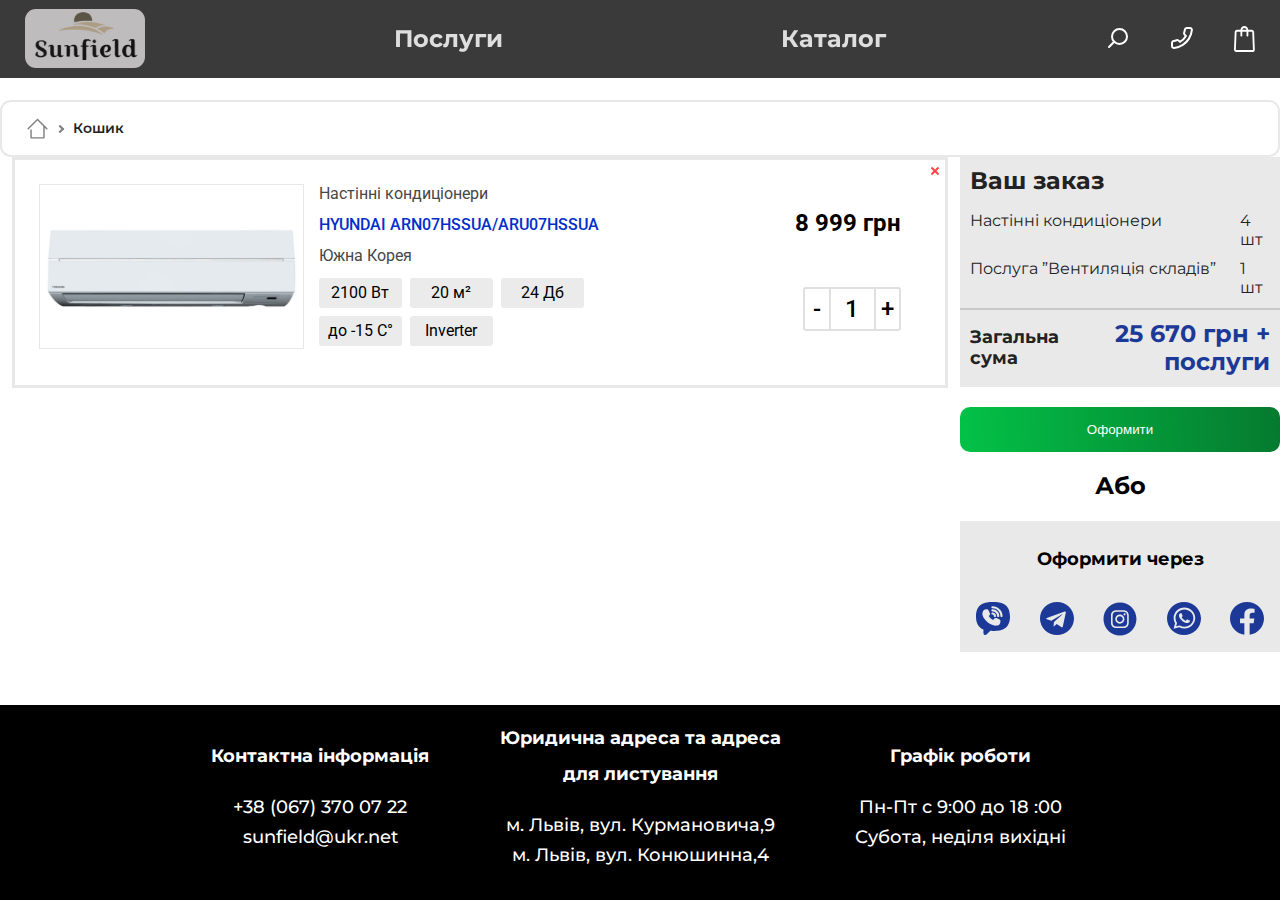
==== commit cc55d2c3: "28-02" ====
--- a/cart.html
+++ b/cart.html
@@ -81,9 +81,57 @@
          </section>
          <!-- /.section-breadcrumbs -->
          <section class="section-order">
-            <div class="row">
+            <div class="row no-gutters">
                <div class="col-12 col-xl-9">
-                  <div class="order-detalis">order-detalis</div>
+                  <div class="order-detalis">
+                        <div class="block-product">
+                           <span class="close-block"></span>
+                           <div class="image">
+                              <img src="/img/Rectangle 66.svg" alt="product" class="product-image">
+                              <img src="/img/Rectangle 66hover.svg" alt="product" class="hover-image">
+                           </div>
+                           <!-- /.image -->
+                          <div class="block-middle">
+                              <div class="category">
+                                 <p>Настінні кондиціонери</p>
+                              </div>
+                              <!-- /.category -->
+                              <a href="#" class="name">
+                                 <p>HYUNDAI ARN07HSSUA/ARU07HSSUA</p>
+                              </a>
+                              <!-- /.name -->
+                              <div class="cuntry">
+                                 <p>Южна Корея</p>
+                              </div>
+                              <!-- /.cuntry -->
+                              <div class="parametrs">
+                                 <div class="param-items"><span>2100 Вт</span></div>
+                                 <!-- /.param-items -->
+                                 <div class="param-items"><span>20 м²</span></div>
+                                 <!-- /.param-items -->
+                                 <div class="param-items"><span>24 Дб</span></div>
+                                 <!-- /.param-items -->
+                                 <div class="param-items"><span>до -15 С°</span></div>
+                                 <!-- /.param-items -->
+                                 <div class="param-items"><span>Inverter</span></div>
+                                 <!-- /.param-items -->
+                              </div>
+                              <!-- /.parametrs -->
+                          </div>
+                           <div class="block-product_bottom">
+                              <div class="price"><span>8 999 грн</span></div>
+                              <!-- /.price -->
+                              <div class="block-number">
+                                 <div class="number-minus">-</div>
+                                 <div class="number">1</div>
+                                 <div class="number-plus">+</div>
+                              </div>
+                              <!-- /.block-number -->
+                           </div>
+                           <!-- /.block-product_bottom -->
+                        </div>
+                        <!-- /.block-product -->
+                  </div>
                   <!-- /.order-detalis -->
                </div>
                <!-- /.col-12 col-md-9 -->
@@ -115,6 +163,7 @@
                         <!-- /.btn-order-registration -->
                      </div>
                      <!-- /.order-info -->
+                     <div class="block-abo">Або</div>
                      <div class="order-soc-seti">
                         <h3>Оформити через</h3>
                         <div class="soc-icons">
--- a/css/main.css
+++ b/css/main.css
@@ -2379,6 +2379,12 @@
 .order-soc-seti h3 {
   text-align: center;
   margin-bottom: 20px;
+  font-family: 'Montserrat',sans-serif;
+  font-size: 18px;
+  font-style: normal;
+  font-weight: 700;
+  line-height: 45px;
+  letter-spacing: 0em;
 }
 
 .order-soc-seti .soc-icons {
@@ -2470,22 +2476,49 @@
 }
 
 .section-order .order-registration {
-  border: 1px solid black;
   font-family: 'Montserrat',sans-serif;
   line-height: 1.2;
   font-style: normal;
   letter-spacing: 0em;
   text-align: left;
+  display: -webkit-box;
+  display: -ms-flexbox;
+  display: flex;
+  -webkit-box-orient: vertical;
+  -webkit-box-direction: normal;
+      -ms-flex-direction: column;
+          flex-direction: column;
+  background: #E9E9E9;
 }
 
 .section-order .order-registration .order-info {
   color: #222222;
+  display: -webkit-box;
+  display: -ms-flexbox;
+  display: flex;
+  -webkit-box-orient: vertical;
+  -webkit-box-direction: normal;
+      -ms-flex-direction: column;
+          flex-direction: column;
+}
+
+.section-order .order-registration .order-info .btn-order-registr {
+  background: linear-gradient(85.74deg, #03C147 1.18%, #057A2F 99.58%);
+  border-radius: 10px;
+  padding: 8px;
+  color: #FFFFFF;
+  width: calc(100% - 32px);
+  min-height: 45px;
+  cursor: pointer;
+  width: 100%;
+  margin: 20px auto;
 }
 
 .section-order .order-registration .order-info .order-title {
   background: #E9E9E9;
   border-bottom: 2px solid #C9C9C9;
   padding: 10px;
+  display: none;
 }
 
 .section-order .order-registration .order-info .order-title h3 {
@@ -2515,6 +2548,7 @@
       -ms-flex-align: center;
           align-items: center;
   background: #E9E9E9;
+  padding: 10px;
 }
 
 .section-order .order-registration .order-info .order-price h3 {
@@ -2529,9 +2563,61 @@
   text-align: right;
 }
 
+.section-order .order-registration .block-abo {
+  font-size: 24px;
+  font-weight: 700;
+  text-align: center;
+  margin: 20px auto;
+  display: -webkit-box;
+  display: -ms-flexbox;
+  display: flex;
+  -webkit-box-pack: center;
+      -ms-flex-pack: center;
+          justify-content: center;
+  -webkit-box-align: center;
+      -ms-flex-align: center;
+          align-items: center;
+}
+
 .section-order .order-detalis {
   border: 1px solid black;
   background-color: antiquewhite;
+}
+
+.section-order .order-detalis .block-product .block-product_bottom .block-number {
+  min-width: 98px;
+  height: 44px;
+  font-family: 'Roboto', sans-serif;
+  font-size: 24px;
+  font-style: normal;
+  font-weight: 500;
+  line-height: 28px;
+  letter-spacing: 0em;
+  text-align: center;
+  display: -ms-grid;
+  display: grid;
+  -ms-grid-columns: 25% 50% 25%;
+      grid-template-columns: 25% 50% 25%;
+  -webkit-box-align: center;
+      -ms-flex-align: center;
+          align-items: center;
+  border: 2px solid #E0E0E0;
+  border-radius: 3px;
+}
+
+.section-order .order-detalis .block-product .block-product_bottom .block-number .number {
+  height: 100%;
+  border-right: 2px solid #E0E0E0;
+  border-left: 2px solid #E0E0E0;
+  display: -webkit-box;
+  display: -ms-flexbox;
+  display: flex;
+  -webkit-box-pack: center;
+      -ms-flex-pack: center;
+          justify-content: center;
+  -webkit-box-align: center;
+      -ms-flex-align: center;
+          align-items: center;
 }
 
 @media (max-width: 1024px) {
@@ -3072,6 +3158,20 @@
     -ms-flex-pack: distribute;
         justify-content: space-around;
   }
+  /*--------page-order--------------------------------------*/
+  .section-order .order-registration {
+    display: -webkit-box;
+    display: -ms-flexbox;
+    display: flex;
+    -webkit-box-orient: vertical;
+    -webkit-box-direction: normal;
+        -ms-flex-direction: column;
+            flex-direction: column;
+    background: #E9E9E9;
+  }
+  .section-order .order-registration .order-info .btn-order-registr {
+    width: 65%;
+  }
 }
 
 @media (min-width: 320px) {
@@ -3177,6 +3277,92 @@
   .section-similar-product .block-similar .block-arrow {
     display: none;
   }
+  /*---------------------------page-order----------------------------*/
+  /*---------------------------section-order---------------------*/
+  .section-order .order-detalis {
+    border: 1px solid #E8E8E8;
+    margin: 0 12px;
+  }
+  .section-order .order-detalis .block-product {
+    display: -ms-grid;
+    display: grid;
+    -ms-grid-columns: 50% 50%;
+        grid-template-columns: 50% 50%;
+        grid-template-areas: "image block-middle"+ "block-product-bottom block-product-bottom";
+    min-height: -webkit-fit-content;
+    min-height: -moz-fit-content;
+    min-height: fit-content;
+    width: 100%;
+  }
+  .section-order .order-detalis .block-product .close-block {
+    position: absolute;
+    top: 10px;
+    right: 15px;
+    color: #F94547;
+  }
+  .section-order .order-detalis .block-product .close-block::after, .section-order .order-detalis .block-product .close-block::before {
+    position: absolute;
+    width: 10px;
+    height: 2px;
+    background-color: #F94547;
+    content: '';
+  }
+  .section-order .order-detalis .block-product .close-block::before {
+    -webkit-transform: rotate(45deg);
+            transform: rotate(45deg);
+  }
+  .section-order .order-detalis .block-product .close-block::after {
+    -webkit-transform: rotate(-45deg);
+            transform: rotate(-45deg);
+  }
+  .section-order .order-detalis .block-product .image {
+    -ms-grid-row: 1;
+    -ms-grid-column: 1;
+    grid-area: image;
+    display: -webkit-box;
+    display: -ms-flexbox;
+    display: flex;
+    -webkit-box-pack: center;
+        -ms-flex-pack: center;
+            justify-content: center;
+    -webkit-box-align: center;
+        -ms-flex-align: center;
+            align-items: center;
+  }
+  .section-order .order-detalis .block-product .image img {
+    border: 1px solid #E8E8E8;
+    height: 100px;
+  }
+  .section-order .order-detalis .block-product .block-middle {
+    -ms-grid-row: 1;
+    -ms-grid-column: 2;
+    grid-area: block-middle;
+    padding-left: 15px;
+  }
+  .section-order .order-detalis .block-product .block-product_bottom {
+    -ms-grid-row: 2;
+    -ms-grid-column: 1;
+    -ms-grid-column-span: 2;
+    grid-area: block-product-bottom;
+    -webkit-box-orient: horizontal;
+    -webkit-box-direction: reverse;
+        -ms-flex-direction: row-reverse;
+            flex-direction: row-reverse;
+  }
+  .section-order .order-detalis .block-product .block-product_bottom .price {
+    width: 50%;
+    padding-left: 15px;
+  }
+  .section-order .order-detalis .block-product .block-product_bottom .price span {
+    font-size: 24px;
+  }
+  .section-order .order-detalis .block-product .block-product_bottom .block-number {
+    margin: 0 auto;
+  }
+  .section-order .order-detalis .block-product .block-product_bottom .block-number .number-minus, .section-order .order-detalis .block-product .block-product_bottom .block-number .number-plus {
+    cursor: pointer;
+  }
 }
 
 @media (min-width: 768px) {
@@ -3194,6 +3380,36 @@
   .section-product .block-product-main .order {
     margin-left: 12px;
   }
+  .section-order .order-registration {
+    display: -ms-grid;
+    display: grid;
+    -ms-grid-columns: 45% 10% 45%;
+        grid-template-columns: 45% 10% 45%;
+    background: #E9E9E9;
+  }
+  .section-order .order-registration .order-info .order-title {
+    display: none;
+  }
+  .section-order .order-registration .order-info .btn-order-registr {
+    width: 65%;
+    margin-bottom: 0;
+    -webkit-box-flex: 1;
+        -ms-flex-positive: 1;
+            flex-grow: 1;
+  }
+  /*---------------------------page-order----------------------------*/
+  /*---------------------------section-order---------------------*/
+  .section-order .order-detalis .block-product {
+        grid-template-areas: "image block-middle" "image block-product-bottom";
+  }
+  .section-order .order-detalis .block-product .image img {
+    height: -webkit-fit-content;
+    height: -moz-fit-content;
+    height: fit-content;
+  }
+  .section-order .order-detalis .block-product .block-product_bottom .block-number {
+    margin: 0 0 0 15px;
+  }
 }
 
 @media (max-width: 1200px) {
@@ -3213,6 +3429,7 @@
     min-height: 450px;
     min-width: 600px;
   }
+  /*--------page-order--------------------------------------*/
 }
 
 @media (min-width: 1200px) {
@@ -3232,6 +3449,76 @@
   .section-product .block-product-main .parameters .block-parameters {
     -ms-grid-columns: 70% 30%;
         grid-template-columns: 70% 30%;
+  }
+  .section-order .order-registration {
+    display: -webkit-box;
+    display: -ms-flexbox;
+    display: flex;
+    -webkit-box-orient: vertical;
+    -webkit-box-direction: normal;
+        -ms-flex-direction: column;
+            flex-direction: column;
+    background: transparent;
+  }
+  .section-order .order-registration .order-info .order-title {
+    display: -webkit-box;
+    display: -ms-flexbox;
+    display: flex;
+    -webkit-box-orient: vertical;
+    -webkit-box-direction: normal;
+        -ms-flex-direction: column;
+            flex-direction: column;
+  }
+  .section-order .order-registration .order-info .btn-order-registr {
+    width: 100%;
+  }
+  /*---------------------------page-order----------------------------*/
+  /*---------------------------section-order---------------------*/
+  .section-order .order-detalis .block-product {
+    -ms-grid-columns: 30% 35% 35%;
+        grid-template-columns: 30% 35% 35%;
+    width: 100%;
+    padding: 24px;
+        grid-template-areas: "image block-middle block-product-bottom";
+    min-height: -webkit-fit-content;
+    min-height: -moz-fit-content;
+    min-height: fit-content;
+  }
+  .section-order .order-detalis .block-product .image {
+    -ms-grid-row: 1;
+    -ms-grid-column: 1;
+    grid-area: image;
+    display: -webkit-box;
+    display: -ms-flexbox;
+    display: flex;
+    -webkit-box-pack: center;
+        -ms-flex-pack: center;
+            justify-content: center;
+    -webkit-box-align: center;
+        -ms-flex-align: center;
+            align-items: center;
+  }
+  .section-order .order-detalis .block-product .block-product_bottom {
+    -webkit-box-orient: vertical;
+    -webkit-box-direction: normal;
+        -ms-flex-direction: column;
+            flex-direction: column;
+    -ms-flex-pack: distribute;
+        justify-content: space-around;
+    -webkit-box-align: end;
+        -ms-flex-align: end;
+            align-items: flex-end;
+    padding-right: 20px;
+  }
+  .section-order .order-detalis .block-product .block-product_bottom .price {
+    padding: 0;
+    margin: 0;
+    width: -webkit-fit-content;
+    width: -moz-fit-content;
+    width: fit-content;
+  }
+  .section-order .order-detalis .block-product .block-product_bottom .block-number {
+    margin: 0;
   }
 }
 
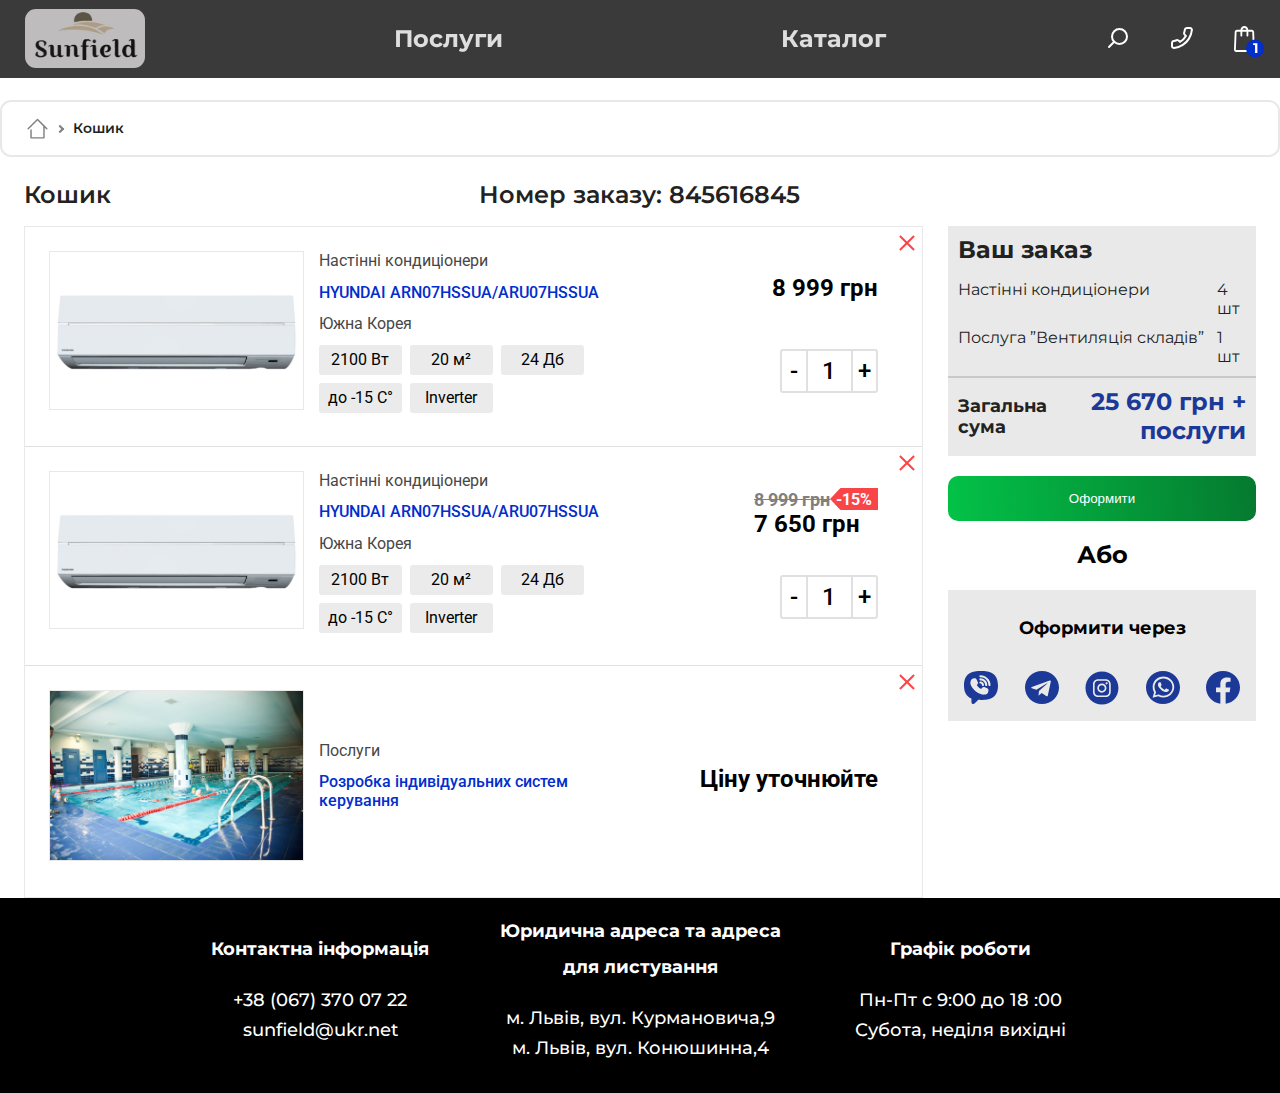
==== commit e032fdc6: "1-03" ====
--- a/cart.html
+++ b/cart.html
@@ -60,7 +60,10 @@
                      <p>м. Львів, вул. Конюшинна 4</p>
                   </div>
                </div>
-               <a href="#"><img src="/ico/shopping_bag_2 (2).svg" alt="bag"></a>
+               <a href="#" class="cart-icon">
+                     <img class="cart-icon-img" src="/ico/shopping_bag_2 (2).svg" alt="bag">
+                     <div class="count">1</div>
+               </a>
 
             </div>
          </nav>
@@ -81,6 +84,10 @@
          </section>
          <!-- /.section-breadcrumbs -->
          <section class="section-order">
+            <div class="order-page-title">
+               <h2 class="cart">Кошик</h2>
+               <h2 class="order-number">Номер заказу: 845616845</h2>
+            </div>
             <div class="row no-gutters">
                <div class="col-12 col-xl-9">
                   <div class="order-detalis">
@@ -127,6 +134,90 @@
                                  <div class="number-plus">+</div>
                               </div>
                               <!-- /.block-number -->
+                           </div>
+                           <!-- /.block-product_bottom -->
+                        </div>
+                        <!-- /.block-product -->
+                        <div class="block-product">
+                           <span class="close-block"></span>
+                           <div class="image">
+                              <img src="/img/Rectangle 66.svg" alt="product" class="product-image">
+                              <img src="/img/Rectangle 66hover.svg" alt="product" class="hover-image">
+                           </div>
+                           <!-- /.image -->
+                           <div class="block-middle">
+                              <div class="category">
+                                 <p>Настінні кондиціонери</p>
+                              </div>
+                              <!-- /.category -->
+                              <a href="#" class="name">
+                                 <p>HYUNDAI ARN07HSSUA/ARU07HSSUA</p>
+                              </a>
+                              <!-- /.name -->
+                              <div class="cuntry">
+                                 <p>Южна Корея</p>
+                              </div>
+                              <!-- /.cuntry -->
+                              <div class="parametrs">
+                                 <div class="param-items"><span>2100 Вт</span></div>
+                                 <!-- /.param-items -->
+                                 <div class="param-items"><span>20 м²</span></div>
+                                 <!-- /.param-items -->
+                                 <div class="param-items"><span>24 Дб</span></div>
+                                 <!-- /.param-items -->
+                                 <div class="param-items"><span>до -15 С°</span></div>
+                                 <!-- /.param-items -->
+                                 <div class="param-items"><span>Inverter</span></div>
+                                 <!-- /.param-items -->
+                              </div>
+                              <!-- /.parametrs -->
+                           </div>
+                           <div class="block-product_bottom">
+
+                              <div class="price">
+                                <div class="sale"><span class="old-price">8 999 грн</span><div class="label-sale">-15%</div></div>
+                                 <span>7 650 грн</span>
+                              </div>
+                              <!-- /.price -->
+                              <div class="block-number">
+                                 <div class="number-minus">-</div>
+                                 <div class="number">1</div>
+                                 <div class="number-plus">+</div>
+                              </div>
+                              <!-- /.block-number -->
+                           </div>
+                           <!-- /.block-product_bottom -->
+                        </div>
+                        <!-- /.block-product -->
+                        <div class="block-product">
+                           <span class="close-block"></span>
+                           <div class="image">
+                              <img src="/img/pool 1.jpg" alt="product" class="product-image">
+                           </div>
+                           <!-- /.image -->
+                           <div class="block-middle">
+                                 <div class="category">
+                                    <p>Послуги</p>
+                                 </div>
+                                 <!-- /.category -->
+                                 <a href="#" class="name">
+                                    <p>Розробка індивідуальних систем керування</p>
+                                 </a>
+                                 <!-- /.name -->
+                                 <!-- <div class="price">
+                                 
+                                    <span>Ціну уточнюйте</span>
+                                 </div> -->
+                                 <!-- /.price -->
+                           </div>
+                       
+                        
+                           <div class="block-product_bottom">
+                              <div class="price">
+                                 
+                                 <span>Ціну уточнюйте</span>
+                              </div>
+                              <!-- /.price -->
                            </div>
                            <!-- /.block-product_bottom -->
                         </div>
--- a/css/main.css
+++ b/css/main.css
@@ -122,7 +122,7 @@
   background-color: rgba(37, 37, 37, 0.9);
   width: 100%;
   padding: 0 25px;
-  z-index: 3;
+  z-index: 5;
   display: -webkit-box;
   display: -ms-flexbox;
   display: flex;
@@ -258,6 +258,44 @@
   transition: all 1s ease;
 }
 
+.header .nav-menu .icons .cart-icon {
+  display: block;
+  position: relative;
+}
+
+.header .nav-menu .icons .cart-icon .cart-icon-img {
+  position: relative;
+}
+
+.header .nav-menu .icons .cart-icon .count {
+  position: absolute;
+  bottom: 0;
+  right: 0;
+  width: 18px;
+  height: 18px;
+  border-radius: 50%;
+  display: -webkit-box;
+  display: -ms-flexbox;
+  display: flex;
+  -webkit-box-pack: center;
+      -ms-flex-pack: center;
+          justify-content: center;
+  -webkit-box-align: center;
+      -ms-flex-align: center;
+          align-items: center;
+  color: #FFFFFF;
+  background-color: #022ECC;
+  font-family: 'Montserrat',sans-serif;
+  font-size: 14px;
+  font-style: normal;
+  font-weight: 700;
+  line-height: 1.2;
+  letter-spacing: 0em;
+  text-align: center;
+  -webkit-transform: translate(50%, 30%);
+          transform: translate(50%, 30%);
+}
+
 .header .hamburger-menu {
   position: relative;
 }
@@ -2179,71 +2217,6 @@
   opacity: 1;
 }
 
-@media (max-width: 1366px) {
-  /*----------------section-catalog------------------- */
-  .section-catalog .block-saidbar {
-    position: absolute;
-    top: 0;
-    left: -100%;
-    background-color: #ffffff;
-    z-index: 3;
-    min-width: 100%;
-    min-height: 100%;
-    padding: 0 20px;
-  }
-  .section-catalog .block-saidbar .title-xl {
-    display: none;
-  }
-  .section-catalog .block-saidbar.active {
-    left: 0;
-    -webkit-transition: left .5s ease;
-    transition: left .5s ease;
-  }
-  .section-catalog .block-saidbar .block-filters {
-    width: 100%;
-  }
-  .section-catalog .block-saidbar .block-filters .filters-item {
-    max-width: 100%;
-  }
-  .section-catalog .block-catalog {
-    -webkit-box-flex: 0;
-        -ms-flex: 0 0 100%;
-            flex: 0 0 100%;
-    max-width: 100%;
-  }
-  .section-catalog .block-catalog .btn-filters {
-    display: block;
-  }
-  .section-catalog .block-catalog .ul-filters {
-    display: none;
-  }
-  .section-catalog .row-top .select .select-header {
-    min-height: 50px;
-  }
-  .section-catalog .row-top .select .select-header::before, .section-catalog .row-top .select .select-header::after {
-    top: 50%;
-  }
-}
-
-@media (min-width: 1366px) {
-  /*----------------------page-product-------------------------------*/
-  .section-product .order .price {
-    font-size: 24px;
-  }
-  /*--------------------------section-simsilar-product------------------*/
-  .section-similar-product .block-similar h2 {
-    font-size: 36px;
-  }
-  .section-similar-product .block-similar .block-arrow {
-    display: -webkit-box;
-    display: -ms-flexbox;
-    display: flex;
-  }
-  .section-similar-product .swiper-pagination {
-    display: none;
-  }
-}
-
 /*----------------section-product----------------------------*/
 .section-product {
   padding: 0 24px;
@@ -2579,9 +2552,30 @@
           align-items: center;
 }
 
-.section-order .order-detalis {
-  border: 1px solid black;
-  background-color: antiquewhite;
+.section-order .order-detalis .block-product:last-child {
+  border: none;
+}
+
+.section-order .order-detalis .block-product {
+  border: none;
+  border-bottom: 1px solid #E0E0E0;
+}
+
+.section-order .order-detalis .block-product .block-product_bottom .price .sale {
+  display: -webkit-box;
+  display: -ms-flexbox;
+  display: flex;
+  -ms-flex-wrap: nowrap;
+      flex-wrap: nowrap;
+  -webkit-box-align: center;
+      -ms-flex-align: center;
+          align-items: center;
+}
+
+.section-order .order-detalis .block-product .block-product_bottom .price .sale .label-sale {
+  position: relative;
+  top: auto;
+  left: auto;
 }
 
 .section-order .order-detalis .block-product .block-product_bottom .block-number {
@@ -2618,6 +2612,42 @@
   -webkit-box-align: center;
       -ms-flex-align: center;
           align-items: center;
+}
+
+.section-order .order-page-title {
+  margin: 5px 0;
+  display: -webkit-box;
+  display: -ms-flexbox;
+  display: flex;
+  position: relative;
+  -webkit-box-pack: center;
+      -ms-flex-pack: center;
+          justify-content: center;
+  -webkit-box-align: center;
+      -ms-flex-align: center;
+          align-items: center;
+}
+
+.section-order .order-page-title h2 {
+  font-family: 'Montserrat', sans-serif;
+  font-size: 24px;
+  font-style: normal;
+  font-weight: 600;
+  line-height: 1.2;
+  letter-spacing: 0em;
+  color: #222222;
+}
+
+.section-order .order-page-title .cart {
+  position: absolute;
+  top: 50%;
+  left: 0;
+  -webkit-transform: translateY(-50%);
+          transform: translateY(-50%);
+}
+
+.section-order .order-page-title .order-number {
+  width: 40%;
 }
 
 @media (max-width: 1024px) {
@@ -2799,6 +2829,9 @@
   }
   .header .nav-menu.active {
     right: 0;
+  }
+  .header .nav-menu.active .icons .cart-icon .count {
+    right: calc(50% - 9px);
   }
   .header .nav-menu .menu {
     -webkit-box-orient: vertical;
@@ -3281,7 +3314,7 @@
   /*---------------------------section-order---------------------*/
   .section-order .order-detalis {
     border: 1px solid #E8E8E8;
-    margin: 0 12px;
+    margin: 0 16px 15px;
   }
   .section-order .order-detalis .block-product {
     display: -ms-grid;
@@ -3297,13 +3330,13 @@
   }
   .section-order .order-detalis .block-product .close-block {
     position: absolute;
-    top: 10px;
-    right: 15px;
+    top: 15px;
+    right: 25px;
     color: #F94547;
   }
   .section-order .order-detalis .block-product .close-block::after, .section-order .order-detalis .block-product .close-block::before {
     position: absolute;
-    width: 10px;
+    width: 20px;
     height: 2px;
     background-color: #F94547;
     content: '';
@@ -3357,11 +3390,20 @@
   .section-order .order-detalis .block-product .block-product_bottom .price span {
     font-size: 24px;
   }
+  .section-order .order-detalis .block-product .block-product_bottom .price .old-price {
+    font-size: 16px;
+  }
   .section-order .order-detalis .block-product .block-product_bottom .block-number {
     margin: 0 auto;
   }
   .section-order .order-detalis .block-product .block-product_bottom .block-number .number-minus, .section-order .order-detalis .block-product .block-product_bottom .block-number .number-plus {
     cursor: pointer;
+  }
+  .section-order .order-page-title {
+    margin: 5px 16px;
+  }
+  .section-order .order-page-title h2 {
+    font-size: 14px;
   }
 }
 
@@ -3399,6 +3441,9 @@
   }
   /*---------------------------page-order----------------------------*/
   /*---------------------------section-order---------------------*/
+  .section-order .order-detalis {
+    margin: 0 24px 35px;
+  }
   .section-order .order-detalis .block-product {
         grid-template-areas: "image block-middle" "image block-product-bottom";
   }
@@ -3407,8 +3452,17 @@
     height: -moz-fit-content;
     height: fit-content;
   }
+  .section-order .order-detalis .block-product .block-product_bottom .price .sale .old-price {
+    font-size: 18px;
+  }
   .section-order .order-detalis .block-product .block-product_bottom .block-number {
     margin: 0 0 0 15px;
+  }
+  .section-order .order-page-title {
+    margin: 16px 24px;
+  }
+  .section-order .order-page-title h2 {
+    font-size: 24px;
   }
 }
 
@@ -3474,6 +3528,12 @@
   }
   /*---------------------------page-order----------------------------*/
   /*---------------------------section-order---------------------*/
+  .section-order {
+    padding: 0 24px;
+  }
+  .section-order .order-detalis {
+    margin: 0 25px 0 0;
+  }
   .section-order .order-detalis .block-product {
     -ms-grid-columns: 30% 35% 35%;
         grid-template-columns: 30% 35% 35%;
@@ -3483,6 +3543,9 @@
     min-height: -webkit-fit-content;
     min-height: -moz-fit-content;
     min-height: fit-content;
+    -webkit-box-align: center;
+        -ms-flex-align: center;
+            align-items: center;
   }
   .section-order .order-detalis .block-product .image {
     -ms-grid-row: 1;
@@ -3509,6 +3572,9 @@
         -ms-flex-align: end;
             align-items: flex-end;
     padding-right: 20px;
+    -ms-flex-item-align: stretch;
+        -ms-grid-row-align: stretch;
+        align-self: stretch;
   }
   .section-order .order-detalis .block-product .block-product_bottom .price {
     padding: 0;
@@ -3520,6 +3586,9 @@
   .section-order .order-detalis .block-product .block-product_bottom .block-number {
     margin: 0;
   }
+  .section-order .order-page-title {
+    margin: 24px 0 16px 0;
+  }
 }
 
 @media (max-width: 1366px) {
@@ -3528,12 +3597,32 @@
     position: absolute;
     top: 0;
     left: -100%;
-    background-color: #ffffff;
+    background-color: #fbf111;
     z-index: 3;
     min-width: 100%;
     min-height: 100%;
     padding: 0 20px;
   }
+  .section-catalog .block-saidbar::before {
+    position: fixed;
+    display: none;
+    content: '';
+    top: 78px;
+    bottom: 0;
+    left: 0;
+    right: 0;
+    background-color: rgba(37, 37, 37, 0.7);
+    z-index: -1;
+  }
+  .section-catalog .block-saidbar::after {
+    position: absolute;
+    top: 0;
+    left: 0;
+    width: 100%;
+    height: 100%;
+    content: '';
+    background-color: aqua;
+  }
   .section-catalog .block-saidbar .title-xl {
     display: none;
   }
@@ -3542,11 +3631,29 @@
     -webkit-transition: left .5s ease;
     transition: left .5s ease;
   }
+  .section-catalog .block-saidbar.active::before {
+    display: block;
+  }
   .section-catalog .block-saidbar .block-filters {
     width: 100%;
+    position: relative;
+  }
+  .section-catalog .block-saidbar .block-filters #brend .filter-title {
+    display: block;
+  }
+  .section-catalog .block-saidbar .block-filters #brend .form-search {
+    display: none;
   }
   .section-catalog .block-saidbar .block-filters .filters-item {
     max-width: 100%;
+  }
+  .section-catalog .block-saidbar .block-filters .filters-item .btn-blue {
+    position: absolute;
+    bottom: 0;
+    width: 20%;
+    left: 50%;
+    -webkit-transform: translate(-50%, 200%);
+            transform: translate(-50%, 200%);
   }
   .section-catalog .block-catalog {
     -webkit-box-flex: 0;
